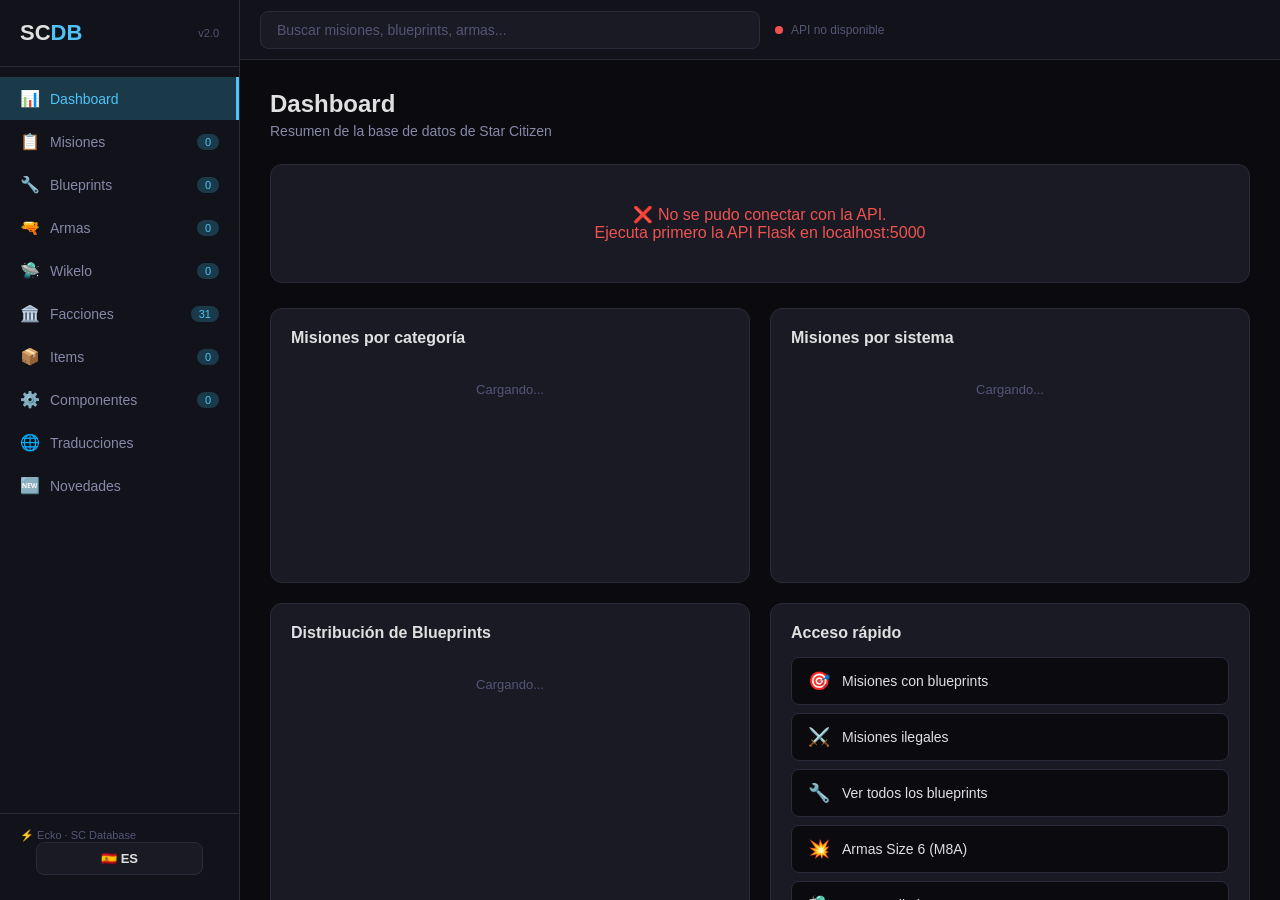
==== frontend/index.html @ 3fe0d9a1 "Fase E: Traducciones misiones por contractor, toggle ES/EN, changelog, componentes en acceso rápido" ====
<!DOCTYPE html>
<html lang="es" data-theme="dark">
<head>
    <meta charset="UTF-8">
    <meta name="viewport" content="width=device-width, initial-scale=1.0">
    <title>SC Database</title>
    <link rel="stylesheet" href="style.css">
</head>
<body>
    <div id="app">
        <!-- Sidebar -->
        <nav id="sidebar">
            <div class="sidebar-header">
                <h1>SC<span>DB</span></h1>
                <span class="version">v2.0</span>
            </div>
            <ul class="nav-list">
                <li class="nav-item active" data-page="dashboard">
                    <span class="nav-icon">📊</span>
                    <span>Dashboard</span>
                </li>
                <li class="nav-item" data-page="missions">
                    <span class="nav-icon">📋</span>
                    <span>Misiones</span>
                    <span class="badge" id="badge-missions">0</span>
                </li>
                <li class="nav-item" data-page="blueprints">
                    <span class="nav-icon">🔧</span>
                    <span>Blueprints</span>
                    <span class="badge" id="badge-blueprints">0</span>
                </li>
                <li class="nav-item" data-page="weapons">
                    <span class="nav-icon">🔫</span>
                    <span>Armas</span>
                    <span class="badge" id="badge-weapons">0</span>
                </li>
                <li class="nav-item" data-page="wikelo">
                    <span class="nav-icon">🛸</span>
                    <span>Wikelo</span>
                    <span class="badge" id="badge-wikelo">0</span>
                </li>
                <li class="nav-item" data-page="factions">
                    <span class="nav-icon">🏛️</span>
                    <span>Facciones</span>
                    <span class="badge" id="badge-factions">31</span>
                </li>
                <li class="nav-item" data-page="items">
                    <span class="nav-icon">📦</span>
                    <span>Items</span>
                    <span class="badge" id="badge-items">0</span>
                </li>
                <li class="nav-item" data-page="components">
                    <span class="nav-icon">⚙️</span>
                    <span>Componentes</span>
                    <span class="badge" id="badge-components">0</span>
                </li>
                <li class="nav-item" data-page="translations">
                    <span class="nav-icon">🌐</span>
                    <span>Traducciones</span>
                </li>
                <li class="nav-item" data-page="changelog">
                    <span class="nav-icon">🆕</span>
                    <span>Novedades</span>
                </li>
            </ul>
            <div class="sidebar-footer">
                <span>⚡ Ecko · SC Database</span>
                <div class="lang-toggle" onclick="toggleLang()" title="Cambiar idioma">
                    <span id="langBtn">🇪🇸 ES</span>
                </div>
            </div>
        </nav>

        <!-- Main Content -->
        <main id="main">
            <!-- Top Bar -->
            <header id="topbar">
                <button id="menu-toggle" class="menu-btn">☰</button>
                <div class="search-container">
                    <input type="text" id="search-input" placeholder="Buscar misiones, blueprints, armas..." autocomplete="off">
                    <div id="search-results" class="search-dropdown hidden"></div>
                </div>
                <div class="topbar-info">
                    <span id="status-indicator" class="status-dot"></span>
                    <span id="status-text">Conectando...</span>
                </div>
            </header>

            <!-- Page Content -->
            <div id="content">
                <div id="page-dashboard" class="page active">
                    <h2>Dashboard</h2>
                    <p class="subtitle">Resumen de la base de datos de Star Citizen</p>
                    
                    <div class="stats-grid" id="stats-grid">
                        <div class="stat-card loading">Cargando...</div>
                    </div>

                    <div class="dashboard-grid">
                        <div class="card">
                            <h3>Misiones por categoría</h3>
                            <div id="chart-categories" class="chart-container">
                                <div class="loading-sm">Cargando...</div>
                            </div>
                        </div>
                        <div class="card">
                            <h3>Misiones por sistema</h3>
                            <div id="chart-systems" class="chart-container">
                                <div class="loading-sm">Cargando...</div>
                            </div>
                        </div>
                    </div>

                    <div class="dashboard-grid">
                        <div class="card">
                            <h3>Distribución de Blueprints</h3>
                            <div id="chart-blueprints" class="chart-container">
                                <div class="loading-sm">Cargando...</div>
                            </div>
                        </div>
                        <div class="card">
                            <h3>Acceso rápido</h3>
                            <div class="quick-links">
                                <a href="#" class="quick-link" data-page="missions" data-filter="has_blueprints">
                                    <span class="ql-icon">🎯</span>
                                    <span>Misiones con blueprints</span>
                                </a>
                                <a href="#" class="quick-link" data-page="missions" data-filter="illegal">
                                    <span class="ql-icon">⚔️</span>
                                    <span>Misiones ilegales</span>
                                </a>
                                <a href="#" class="quick-link" data-page="blueprints">
                                    <span class="ql-icon">🔧</span>
                                    <span>Ver todos los blueprints</span>
                                </a>
                                <a href="#" class="quick-link" data-page="weapons" data-filter="size6">
                                    <span class="ql-icon">💥</span>
                                    <span>Armas Size 6 (M8A)</span>
                                </a>
                                <a href="#" class="quick-link" data-page="wikelo" data-filter="ships">
                                    <span class="ql-icon">🛸</span>
                                    <span>Naves Wikelo</span>
                                </a>
                                <a href="#" class="quick-link" data-page="components">
                                    <span class="ql-icon">⚙️</span>
                                    <span>Componentes de nave</span>
                                </a>
                                <a href="#" class="quick-link" data-page="changelog">
                                    <span class="ql-icon">🆕</span>
                                    <span>Novedades</span>
                                </a>
                            </div>
                        </div>
                    </div>

                    <div class="card" style="margin-top:20px">
                        <h3>Última actualización</h3>
                        <div id="last-update" class="update-info">Consultando...</div>
                    </div>
                </div>

                <!-- ═══ MISSIONS PAGE ═══ -->
                <div id="page-missions" class="page">
                    <div class="page-header">
                        <h2>Misiones</h2>
                        <span id="missions-count" class="page-count">0</span>
                    </div>
                    <p class="subtitle">Explora y filtra las 1,786 misiones disponibles</p>
                    <div class="filters-bar">
                        <div class="filter-group"><input type="text" id="missions-search" class="filter-input" placeholder="Buscar en misiones..."></div>
                        <div class="filter-group"><select id="filter-faction" class="filter-select"><option value="">Todas las facciones</option></select></div>
                        <div class="filter-group"><select id="filter-system" class="filter-select"><option value="">Todos los sistemas</option><option value="Stanton">Stanton</option><option value="Pyro">Pyro</option><option value="Nyx">Nyx</option></select></div>
                        <div class="filter-group"><select id="filter-scope" class="filter-select"><option value="">Todas las categorías</option></select></div>
                        <div class="filter-group filter-checks">
                            <label class="check-label"><input type="checkbox" id="filter-bp"><span>Con blueprints</span></label>
                            <label class="check-label"><input type="checkbox" id="filter-illegal"><span>Ilegales</span></label>
                        </div>
                        <button id="missions-reset" class="btn-reset">✕</button>
                    </div>
                    <div class="table-container"><table class="data-table" id="missions-table"><thead><tr><th data-sort="title" class="sortable">Título</th><th data-sort="faction" class="sortable">Facción</th><th data-sort="scope" class="sortable">Categoría</th><th data-sort="reward" class="sortable">Recompensa</th><th data-sort="system" class="sortable">Sistema</th><th data-sort="illegal" class="sortable">Tipo</th><th data-sort="bp" class="sortable">BP</th></tr></thead><tbody id="missions-tbody"><tr><td colspan="7" class="loading-row">Cargando...</td></tr></tbody></table></div>
                    <div class="pagination" id="missions-pagination"></div>
                    <div id="mission-modal" class="modal hidden"><div class="modal-backdrop" onclick="closeMissionModal()"></div><div class="modal-content" id="mission-modal-content"></div></div>
                </div>

                <!-- ═══ WEAPONS PAGE ═══ -->
                <div id="page-weapons" class="page">
                    <div class="page-header"><h2>Armas de nave</h2><span id="weapons-count" class="page-count">0</span></div>
                    <p class="subtitle">Catálogo de armas con stats, precios y ubicaciones de compra</p>
                    <div class="filters-bar">
                        <div class="filter-group"><input type="text" id="wp-search" class="filter-input" placeholder="Buscar arma..."></div>
                        <div class="filter-group"><select id="filter-size" class="filter-select"><option value="">Cualquier size</option><option value="1">S1</option><option value="2">S2</option><option value="3">S3</option><option value="4">S4</option><option value="5">S5</option><option value="6">S6</option><option value="7">S7</option></select></div>
                        <div class="filter-group"><select id="filter-wp-type" class="filter-select"><option value="">Cualquier tipo</option></select></div>
                        <button id="wp-reset" class="btn-reset">✕</button>
                    </div>
                    <div class="table-container"><table class="data-table" id="weapons-table"><thead><tr><th data-sort="name" class="sortable">Nombre</th><th data-sort="size" class="sortable">Size</th><th data-sort="type" class="sortable">Tipo</th><th data-sort="dps" class="sortable">DPS</th><th data-sort="alpha" class="sortable">Alpha</th><th data-sort="range" class="sortable">Range</th><th data-sort="price" class="sortable">Precio</th></tr></thead><tbody id="weapons-tbody"><tr><td colspan="7" class="loading-row">Cargando...</td></tr></tbody></table></div>
                    <div class="pagination" id="weapons-pagination"></div>
                    <div id="wp-modal" class="modal hidden"><div class="modal-backdrop" onclick="closeWpModal()"></div><div class="modal-content" id="wp-modal-content"></div></div>
                </div>

                <!-- ═══ WIKELO PAGE ═══ -->
                <div id="page-wikelo" class="page">
                    <div class="page-header"><h2>Wikelo Emporium</h2><span id="wikelo-count" class="page-count">0</span></div>
                    <p class="subtitle">Contratos de trueque — naves, armas, armaduras y vehículos</p>
                    <div class="filters-bar">
                        <div class="filter-group"><input type="text" id="wikelo-search" class="filter-input" placeholder="Buscar contrato..."></div>
                        <div class="filter-group"><select id="filter-wk-cat" class="filter-select"><option value="">Todas las categorías</option><option value="favor_trades">Favors</option><option value="weapon_contracts">Armas</option><option value="armor_contracts">Armaduras</option><option value="vehicle_contracts">Vehículos</option><option value="ship_contracts">Naves</option></select></div>
                        <button id="wikelo-reset" class="btn-reset">✕</button>
                    </div>
                    <div id="wikelo-contracts"><div class="loading-sm">Cargando...</div></div>
                </div>

                <!-- ═══ FACTIONS PAGE ═══ -->
                <div id="page-factions" class="page">
                    <div class="page-header"><h2>Facciones</h2><span class="page-count">31</span></div>
                    <p class="subtitle">Organizaciones y misioneros de Stanton y Pyro</p>
                    <div id="factions-content"><div class="loading-sm">Cargando...</div></div>
                </div>

                <!-- ═══ ITEMS PAGE ═══ -->
                <div id="page-items" class="page">
                    <div class="page-header"><h2>Items</h2><span id="items-count" class="page-count">0</span></div>
                    <p class="subtitle">Catálogo completo de todos los items del juego</p>
                    <div class="filters-bar">
                        <div class="filter-group"><input type="text" id="items-search" class="filter-input" placeholder="Buscar item..."></div>
                        <button id="items-reset" class="btn-reset">✕</button>
                    </div>
                    <div class="table-container" style="max-height:600px;overflow-y:auto">
                        <table class="data-table" id="items-table"><thead><tr><th>Nombre</th><th>Disponible</th></tr></thead><tbody id="items-tbody"><tr><td colspan="2" class="loading-row">Cargando...</td></tr></tbody></table>
                    </div>
                </div>

                <!-- ═══ BLUEPRINTS PAGE ═══ -->
                <div id="page-blueprints" class="page">
                    <div class="page-header">
                        <h2>Blueprints</h2>
                        <span id="blueprints-count" class="page-count">0</span>
                    </div>
                    <p class="subtitle">Catálogo de planos de fabricación — componentes, armas, armaduras y más</p>

                    <div class="filters-bar">
                        <div class="filter-group">
                            <input type="text" id="bp-search" class="filter-input" placeholder="Buscar blueprint...">
                        </div>
                        <div class="filter-group">
                            <select id="filter-ingredients" class="filter-select">
                                <option value="0">Cualquier # ingredientes</option>
                                <option value="1">1 ingrediente</option>
                                <option value="2">2 ingredientes</option>
                                <option value="3">3 ingredientes</option>
                                <option value="4">4 ingredientes</option>
                            </select>
                        </div>
                        <div class="filter-group filter-checks">
                            <label class="check-label">
                                <input type="checkbox" id="filter-default">
                                <span>Solo desbloqueables</span>
                            </label>
                        </div>
                        <button id="bp-reset" class="btn-reset" title="Limpiar filtros">✕</button>
                    </div>

                    <div class="table-container">
                        <table class="data-table" id="blueprints-table">
                            <thead>
                                <tr>
                                    <th data-sort="output" class="sortable">Output</th>
                                    <th data-sort="ingredients" class="sortable">Ingredientes</th>
                                    <th data-sort="time" class="sortable">Tiempo</th>
                                    <th data-sort="missions" class="sortable">Misiones que lo dan</th>
                                </tr>
                            </thead>
                            <tbody id="blueprints-tbody">
                                <tr><td colspan="4" class="loading-row">Cargando...</td></tr>
                            </tbody>
                        </table>
                    </div>

                    <div class="pagination" id="blueprints-pagination"></div>

                    <div id="bp-modal" class="modal hidden">
                        <div class="modal-backdrop" onclick="closeBpModal()"></div>
                        <div class="modal-content" id="bp-modal-content"></div>
                    </div>
                </div>
            </div>
        </main>
    </div>

    <script src="app.js"></script>
</body>
</html>
---- frontend/style.css ----
/* ═══════════════════════════════════════════
   Star Citizen Database — Styles
   ═══════════════════════════════════════════ */

:root {
    --bg-primary: #0a0a0f;
    --bg-secondary: #12121a;
    --bg-card: #1a1a25;
    --bg-hover: #22223a;
    --border: #2a2a3a;
    --text-primary: #e0e0e0;
    --text-secondary: #8888aa;
    --text-muted: #555577;
    --accent: #4fc3f7;
    --accent-dim: #1a3a4a;
    --success: #66bb6a;
    --warning: #ffa726;
    --danger: #ef5350;
    --sidebar-width: 240px;
    --topbar-height: 60px;
}

* { margin: 0; padding: 0; box-sizing: border-box; }

body {
    font-family: -apple-system, BlinkMacSystemFont, 'Segoe UI', Roboto, sans-serif;
    background: var(--bg-primary);
    color: var(--text-primary);
    overflow: hidden;
    height: 100vh;
}

#app { display: flex; height: 100vh; }

/* ═══ Sidebar ═══ */

#sidebar {
    width: var(--sidebar-width);
    background: var(--bg-secondary);
    border-right: 1px solid var(--border);
    display: flex;
    flex-direction: column;
    flex-shrink: 0;
    transition: transform 0.3s;
}

.sidebar-header {
    padding: 20px;
    border-bottom: 1px solid var(--border);
    display: flex;
    align-items: center;
    gap: 10px;
}

.sidebar-header h1 { font-size: 22px; color: var(--text-primary); }
.sidebar-header h1 span { color: var(--accent); }
.version { font-size: 11px; color: var(--text-muted); margin-left: auto; }

.nav-list { list-style: none; padding: 10px 0; flex: 1; overflow-y: auto; }

.nav-item {
    padding: 12px 20px;
    display: flex;
    align-items: center;
    gap: 10px;
    cursor: pointer;
    color: var(--text-secondary);
    transition: all 0.2s;
    font-size: 14px;
    position: relative;
}

.nav-item:hover { background: var(--bg-hover); color: var(--text-primary); }
.nav-item.active { background: var(--accent-dim); color: var(--accent); border-right: 3px solid var(--accent); }
.nav-icon { font-size: 16px; width: 20px; text-align: center; }

.badge {
    margin-left: auto;
    background: var(--accent-dim);
    color: var(--accent);
    font-size: 11px;
    padding: 2px 8px;
    border-radius: 10px;
    min-width: 20px;
    text-align: center;
}

.sidebar-footer {
    padding: 15px 20px;
    border-top: 1px solid var(--border);
    font-size: 11px;
    color: var(--text-muted);
}

/* ═══ Top Bar ═══ */

#main { flex: 1; display: flex; flex-direction: column; overflow: hidden; }

#topbar {
    height: var(--topbar-height);
    background: var(--bg-secondary);
    border-bottom: 1px solid var(--border);
    display: flex;
    align-items: center;
    padding: 0 20px;
    gap: 15px;
    flex-shrink: 0;
}

.menu-btn { display: none; background: none; border: none; color: var(--text-primary); font-size: 22px; cursor: pointer; }

.search-container { flex: 1; max-width: 500px; position: relative; }

#search-input {
    width: 100%;
    padding: 10px 16px;
    background: var(--bg-card);
    border: 1px solid var(--border);
    border-radius: 8px;
    color: var(--text-primary);
    font-size: 14px;
    outline: none;
    transition: border-color 0.2s;
}

#search-input:focus { border-color: var(--accent); }
#search-input::placeholder { color: var(--text-muted); }

.search-dropdown {
    position: absolute;
    top: 100%;
    left: 0;
    right: 0;
    background: var(--bg-card);
    border: 1px solid var(--border);
    border-radius: 8px;
    margin-top: 4px;
    max-height: 400px;
    overflow-y: auto;
    z-index: 100;
    display: none;
}

.search-dropdown.visible { display: block; }

.search-result-item {
    padding: 10px 14px;
    cursor: pointer;
    border-bottom: 1px solid var(--border);
    transition: background 0.15s;
}

.search-result-item:hover { background: var(--bg-hover); }
.search-result-item:last-child { border-bottom: none; }

.sr-title { font-size: 13px; color: var(--text-primary); }
.sr-meta { font-size: 11px; color: var(--text-muted); margin-top: 2px; }

.topbar-info { display: flex; align-items: center; gap: 8px; font-size: 12px; color: var(--text-muted); }
.status-dot { width: 8px; height: 8px; border-radius: 50%; background: var(--warning); }
.status-dot.online { background: var(--success); }

/* ═══ Content Area ═══ */

#content {
    flex: 1;
    overflow-y: auto;
    padding: 30px;
}

.page { display: none; }
.page.active { display: block; }

h2 { font-size: 24px; margin-bottom: 5px; }
.subtitle { color: var(--text-secondary); margin-bottom: 25px; font-size: 14px; }

/* ═══ Stats Grid ═══ */

.stats-grid {
    display: grid;
    grid-template-columns: repeat(auto-fill, minmax(180px, 1fr));
    gap: 15px;
    margin-bottom: 25px;
}

.stat-card {
    background: var(--bg-card);
    border: 1px solid var(--border);
    border-radius: 12px;
    padding: 20px;
    text-align: center;
    transition: transform 0.2s, border-color 0.2s;
}

.stat-card:hover { transform: translateY(-2px); border-color: var(--accent); }
.stat-card .stat-value { font-size: 28px; font-weight: bold; color: var(--accent); }
.stat-card .stat-label { font-size: 12px; color: var(--text-secondary); margin-top: 5px; text-transform: uppercase; letter-spacing: 1px; }
.stat-card.loading { color: var(--text-muted); font-size: 14px; padding: 30px; }

/* ═══ Cards ═══ */

.card {
    background: var(--bg-card);
    border: 1px solid var(--border);
    border-radius: 12px;
    padding: 20px;
    margin-bottom: 20px;
}

.card h3 { font-size: 16px; color: var(--text-primary); margin-bottom: 15px; }

.dashboard-grid {
    display: grid;
    grid-template-columns: 1fr 1fr;
    gap: 20px;
}

/* ═══ Charts ═══ */

.chart-container { min-height: 200px; }

.chart-bar-group { margin-bottom: 8px; }
.chart-bar-label { display: flex; justify-content: space-between; font-size: 12px; margin-bottom: 3px; }
.chart-bar-label .cbl-name { color: var(--text-secondary); }
.chart-bar-label .cbl-val { color: var(--accent); }
.chart-bar-track { height: 16px; background: var(--bg-primary); border-radius: 8px; overflow: hidden; }
.chart-bar-fill { height: 100%; background: var(--accent); border-radius: 8px; transition: width 1s ease; min-width: 2%; }

/* ═══ Quick Links ═══ */

.quick-links { display: flex; flex-direction: column; gap: 8px; }
.quick-link {
    display: flex;
    align-items: center;
    gap: 12px;
    padding: 12px 16px;
    background: var(--bg-primary);
    border: 1px solid var(--border);
    border-radius: 8px;
    color: var(--text-primary);
    text-decoration: none;
    transition: all 0.2s;
    font-size: 14px;
}

.quick-link:hover { border-color: var(--accent); background: var(--bg-hover); }
.ql-icon { font-size: 18px; }

/* ═══ Loading ═══ */

.loading-sm { color: var(--text-muted); font-size: 13px; padding: 20px; text-align: center; }

.update-info { color: var(--text-secondary); font-size: 13px; }

/* ═══ Colors by category ═══ */

.cat-Bounty_Hunter .chart-bar-fill { background: #4fc3f7; }
.cat-Assassination .chart-bar-fill { background: #ef5350; }
.cat-Hauling .chart-bar-fill { background: #66bb6a; }
.cat-Security .chart-bar-fill { background: #ffa726; }
.cat-Investigation .chart-bar-fill { background: #ab47bc; }
.cat-Mining .chart-bar-fill { background: #8d6e63; }
.cat-Salvage .chart-bar-fill { background: #78909c; }
.cat-Other .chart-bar-fill { background: #5c6bc0; }
.cat-Recovery .chart-bar-fill { background: #26c6da; }

.system-Stanton .chart-bar-fill { background: #4fc3f7; }
.system-Pyro .chart-bar-fill { background: #ef5350; }
.system-Nyx .chart-bar-fill { background: #ab47bc; }

/* ═══ Page Header ═══ */

.page-header { display: flex; align-items: center; gap: 12px; }
.page-count {
    background: var(--accent-dim);
    color: var(--accent);
    font-size: 13px;
    padding: 3px 12px;
    border-radius: 12px;
}

/* ═══ Filters Bar ═══ */

.filters-bar {
    display: flex;
    gap: 10px;
    flex-wrap: wrap;
    margin-bottom: 20px;
    padding: 15px;
    background: var(--bg-card);
    border: 1px solid var(--border);
    border-radius: 12px;
    align-items: center;
}

.filter-group { display: flex; align-items: center; gap: 5px; }
.filter-input {
    padding: 8px 12px;
    background: var(--bg-primary);
    border: 1px solid var(--border);
    border-radius: 6px;
    color: var(--text-primary);
    font-size: 13px;
    outline: none;
    min-width: 180px;
}
.filter-input:focus { border-color: var(--accent); }

.filter-select {
    padding: 8px 12px;
    background: var(--bg-primary);
    border: 1px solid var(--border);
    border-radius: 6px;
    color: var(--text-primary);
    font-size: 13px;
    outline: none;
    cursor: pointer;
    min-width: 140px;
}
.filter-select:focus { border-color: var(--accent); }
.filter-select option { background: var(--bg-card); color: var(--text-primary); }

.filter-checks { display: flex; gap: 12px; margin-left: 5px; }
.check-label { display: flex; align-items: center; gap: 5px; font-size: 13px; color: var(--text-secondary); cursor: pointer; }
.check-label input[type="checkbox"] { accent-color: var(--accent); }

.btn-reset {
    background: none;
    border: 1px solid var(--border);
    color: var(--text-muted);
    padding: 6px 12px;
    border-radius: 6px;
    cursor: pointer;
    font-size: 14px;
    margin-left: auto;
    transition: 0.2s;
}
.btn-reset:hover { border-color: var(--danger); color: var(--danger); }

/* ═══ Data Table ═══ */

.table-container {
    background: var(--bg-card);
    border: 1px solid var(--border);
    border-radius: 12px;
    overflow: hidden;
    overflow-x: auto;
}

.data-table {
    width: 100%;
    border-collapse: collapse;
    font-size: 13px;
}

.data-table th {
    padding: 12px 14px;
    text-align: left;
    font-weight: 600;
    color: var(--text-secondary);
    text-transform: uppercase;
    font-size: 11px;
    letter-spacing: 0.5px;
    border-bottom: 1px solid var(--border);
    background: var(--bg-secondary);
    white-space: nowrap;
    cursor: pointer;
    user-select: none;
}

.data-table th:hover { color: var(--accent); }
.data-table th.sorted { color: var(--accent); }
.data-table th.sorted::after { margin-left: 4px; font-size: 10px; }
.data-table th.sorted.asc::after { content: ' ▲'; }
.data-table th.sorted.desc::after { content: ' ▼'; }

.data-table td {
    padding: 10px 14px;
    border-bottom: 1px solid var(--border);
    color: var(--text-primary);
}

.data-table tr { transition: background 0.15s; cursor: pointer; }
.data-table tbody tr:hover { background: var(--bg-hover); }
.data-table tbody tr:last-child td { border-bottom: none; }

.loading-row { text-align: center; padding: 40px !important; color: var(--text-muted); }

/* Column badges */
.badge-bp { background: var(--accent-dim); color: var(--accent); font-size: 10px; padding: 2px 6px; border-radius: 4px; }
.badge-illegal { background: rgba(239,83,80,0.15); color: var(--danger); font-size: 10px; padding: 2px 6px; border-radius: 4px; }
.badge-legal { background: rgba(102,187,106,0.15); color: var(--success); font-size: 10px; padding: 2px 6px; border-radius: 4px; }

/* ═══ Pagination ═══ */

.pagination {
    display: flex;
    justify-content: center;
    gap: 4px;
    margin-top: 15px;
    flex-wrap: wrap;
}

.page-btn {
    padding: 6px 12px;
    background: var(--bg-card);
    border: 1px solid var(--border);
    color: var(--text-secondary);
    border-radius: 6px;
    cursor: pointer;
    font-size: 13px;
    transition: 0.2s;
}

.page-btn:hover { border-color: var(--accent); color: var(--accent); }
.page-btn.active { background: var(--accent-dim); border-color: var(--accent); color: var(--accent); }
.page-btn:disabled { opacity: 0.4; cursor: default; }

/* ═══ Modal ═══ */

.modal { position: fixed; inset: 0; z-index: 300; display: flex; align-items: center; justify-content: center; }
.modal.hidden { display: none; }
.modal-backdrop { position: absolute; inset: 0; background: rgba(0,0,0,0.7); }
.modal-content {
    position: relative;
    background: var(--bg-card);
    border: 1px solid var(--border);
    border-radius: 16px;
    padding: 30px;
    max-width: 700px;
    width: 90%;
    max-height: 80vh;
    overflow-y: auto;
}
.modal-close {
    position: absolute;
    top: 15px;
    right: 20px;
    background: none;
    border: none;
    color: var(--text-muted);
    font-size: 22px;
    cursor: pointer;
}
.modal-close:hover { color: var(--text-primary); }

.detail-grid { display: grid; grid-template-columns: 1fr 1fr; gap: 10px; margin: 15px 0; }
.detail-item { padding: 8px 12px; background: var(--bg-primary); border-radius: 8px; }
.detail-item .di-label { font-size: 10px; color: var(--text-muted); text-transform: uppercase; letter-spacing: 0.5px; }
.detail-item .di-value { font-size: 13px; color: var(--text-primary); margin-top: 2px; }

/* ═══ Responsive ═══ */

@media (max-width: 768px) {
    #sidebar { position: fixed; z-index: 200; height: 100vh; transform: translateX(-100%); }
    #sidebar.open { transform: translateX(0); }
    .menu-btn { display: block; }
    .dashboard-grid { grid-template-columns: 1fr; }
    .stats-grid { grid-template-columns: repeat(2, 1fr); }
    .filters-bar { flex-direction: column; }
    .filter-input, .filter-select { min-width: 100%; width: 100%; }
    .filter-checks { margin-left: 0; }
    .btn-reset { margin-left: 0; }
    .data-table { font-size: 12px; }
    .data-table th, .data-table td { padding: 8px 10px; }
}

@media (max-width: 768px) {
    #sidebar { position: fixed; z-index: 200; height: 100vh; transform: translateX(-100%); }
    #sidebar.open { transform: translateX(0); }
    .menu-btn { display: block; }
    .dashboard-grid { grid-template-columns: 1fr; }
    .stats-grid { grid-template-columns: repeat(2, 1fr); }
}

/* ─── Language Toggle ─── */
.lang-toggle {
    cursor: pointer;
    padding: 8px 16px;
    margin: 0 auto 10px;
    background: var(--bg-card);
    border-radius: 8px;
    text-align: center;
    font-size: 13px;
    font-weight: 600;
    transition: .2s;
    border: 1px solid var(--border);
    display: block;
    width: calc(100% - 32px);
}
.lang-toggle:hover {
    background: var(--bg-hover);
    border-color: var(--accent);
}
.lang-toggle span {
    color: var(--text-primary);
}
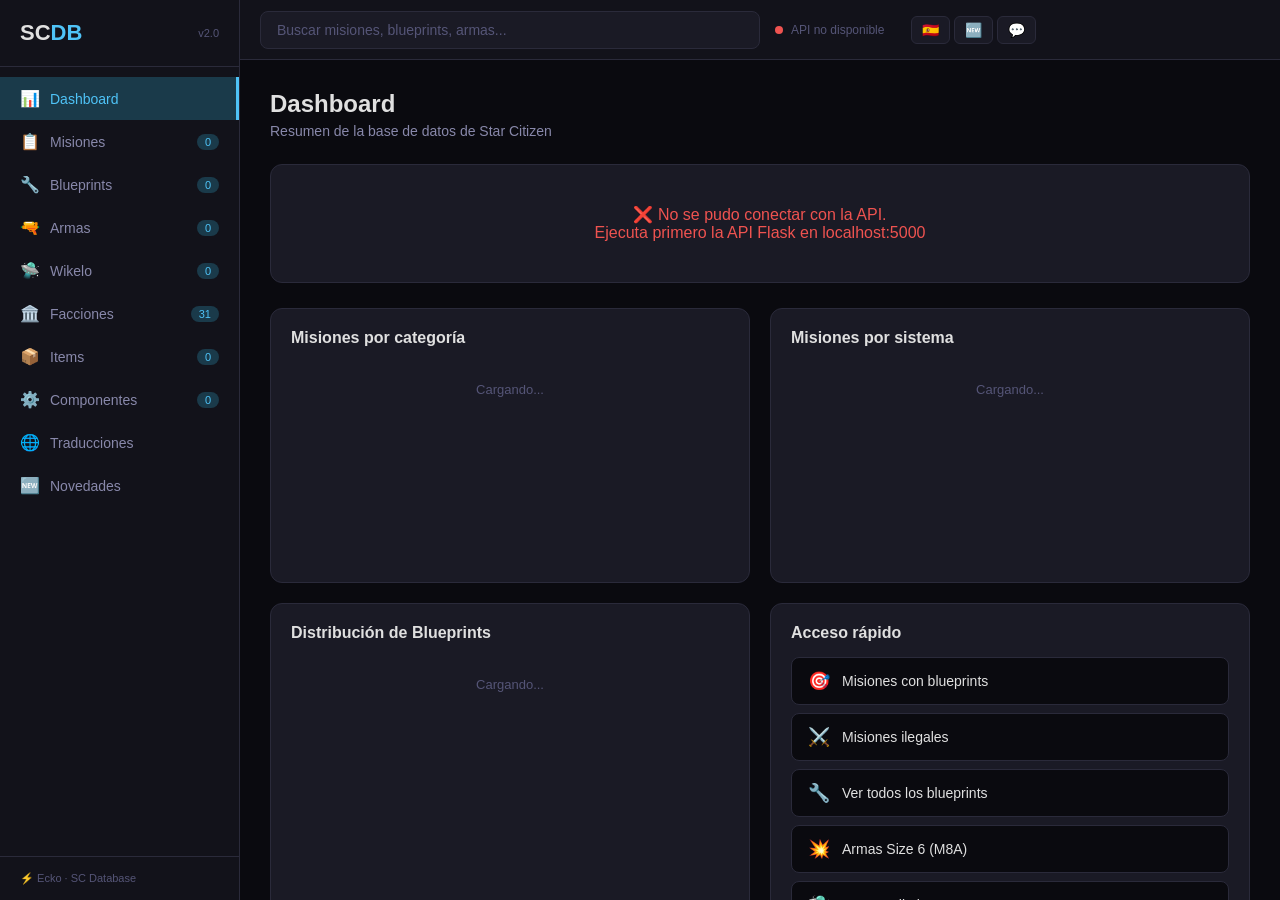
==== commit 8a54292d: "Fix: getMissionTranslation, container wikelo, topbar con ES/EN, releases, feedback" ====
--- a/frontend/index.html
+++ b/frontend/index.html
@@ -65,9 +65,6 @@
             </ul>
             <div class="sidebar-footer">
                 <span>⚡ Ecko · SC Database</span>
-                <div class="lang-toggle" onclick="toggleLang()" title="Cambiar idioma">
-                    <span id="langBtn">🇪🇸 ES</span>
-                </div>
             </div>
         </nav>
 
@@ -83,6 +80,13 @@
                 <div class="topbar-info">
                     <span id="status-indicator" class="status-dot"></span>
                     <span id="status-text">Conectando...</span>
+                </div>
+                <div class="topbar-actions">
+                    <button class="tb-btn" onclick="toggleLang()" title="Cambiar idioma">
+                        <span id="langBtn">🇪🇸</span>
+                    </button>
+                    <button class="tb-btn" onclick="navigateTo('changelog')" title="Novedades">🆕</button>
+                    <button class="tb-btn" onclick="openFeedback()" title="Feedback">💬</button>
                 </div>
             </header>
 
--- a/frontend/style.css
+++ b/frontend/style.css
@@ -473,25 +473,25 @@
     .stats-grid { grid-template-columns: repeat(2, 1fr); }
 }
 
-/* ─── Language Toggle ─── */
-.lang-toggle {
-    cursor: pointer;
-    padding: 8px 16px;
-    margin: 0 auto 10px;
-    background: var(--bg-card);
-    border-radius: 8px;
-    text-align: center;
-    font-size: 13px;
-    font-weight: 600;
+/* ─── Top Bar Actions ─── */
+.topbar-actions {
+    display: flex;
+    align-items: center;
+    gap: 4px;
+    margin-left: 12px;
+}
+.tb-btn {
+    background: var(--bg-card);
+    border: 1px solid var(--border);
+    color: var(--text-primary);
+    padding: 6px 10px;
+    border-radius: 6px;
+    cursor: pointer;
+    font-size: 14px;
     transition: .2s;
-    border: 1px solid var(--border);
-    display: block;
-    width: calc(100% - 32px);
-}
-.lang-toggle:hover {
+    line-height: 1;
+}
+.tb-btn:hover {
     background: var(--bg-hover);
     border-color: var(--accent);
 }
-.lang-toggle span {
-    color: var(--text-primary);
-}
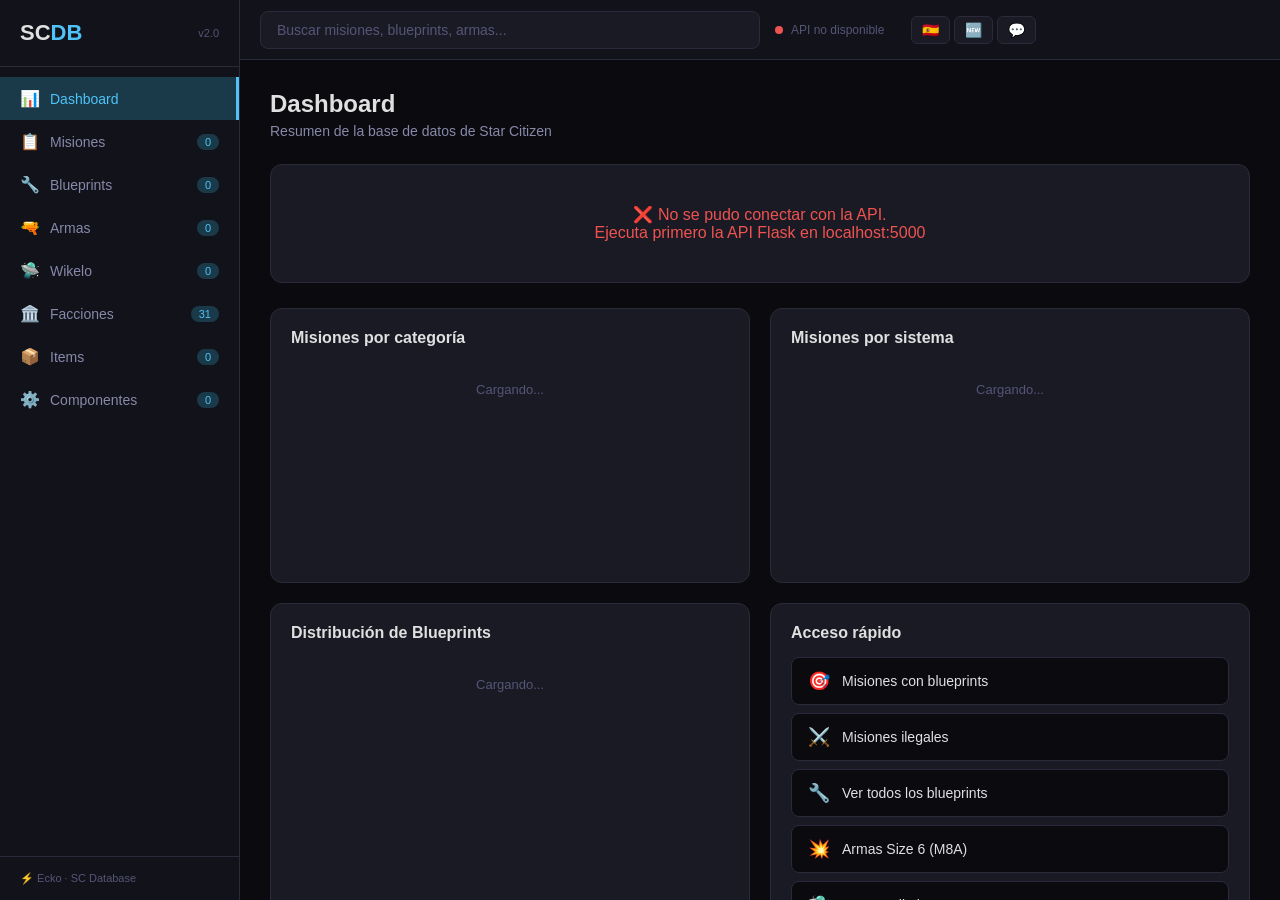
==== commit 748cf758: "Paso 2: Quitar Traducciones y Novedades del sidebar (solo top bar)" ====
--- a/frontend/index.html
+++ b/frontend/index.html
@@ -54,14 +54,7 @@
                     <span>Componentes</span>
                     <span class="badge" id="badge-components">0</span>
                 </li>
-                <li class="nav-item" data-page="translations">
-                    <span class="nav-icon">🌐</span>
-                    <span>Traducciones</span>
-                </li>
-                <li class="nav-item" data-page="changelog">
-                    <span class="nav-icon">🆕</span>
-                    <span>Novedades</span>
-                </li>
+
             </ul>
             <div class="sidebar-footer">
                 <span>⚡ Ecko · SC Database</span>
@@ -149,10 +142,7 @@
                                     <span class="ql-icon">⚙️</span>
                                     <span>Componentes de nave</span>
                                 </a>
-                                <a href="#" class="quick-link" data-page="changelog">
-                                    <span class="ql-icon">🆕</span>
-                                    <span>Novedades</span>
-                                </a>
+
                             </div>
                         </div>
                     </div>
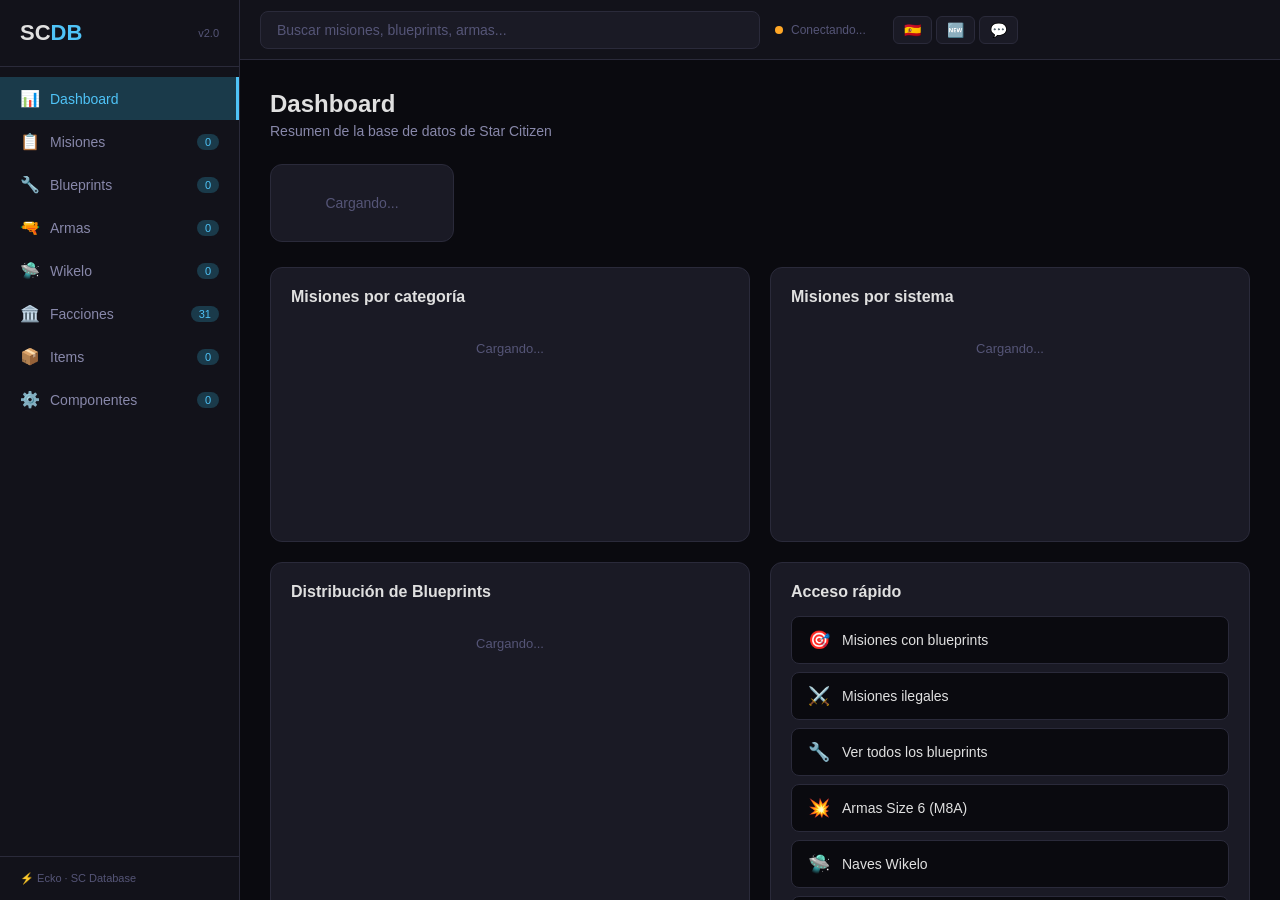
==== commit 4dd4d5ca: "Pasos A-E: toggle reload, feedback card, changelog popup, bilingual, /database endpoint" ====
--- a/frontend/index.html
+++ b/frontend/index.html
@@ -78,7 +78,7 @@
                     <button class="tb-btn" onclick="toggleLang()" title="Cambiar idioma">
                         <span id="langBtn">🇪🇸</span>
                     </button>
-                    <button class="tb-btn" onclick="navigateTo('changelog')" title="Novedades">🆕</button>
+                    <button class="tb-btn" onclick="openChangelog()" title="Novedades">🆕</button>
                     <button class="tb-btn" onclick="openFeedback()" title="Feedback">💬</button>
                 </div>
             </header>
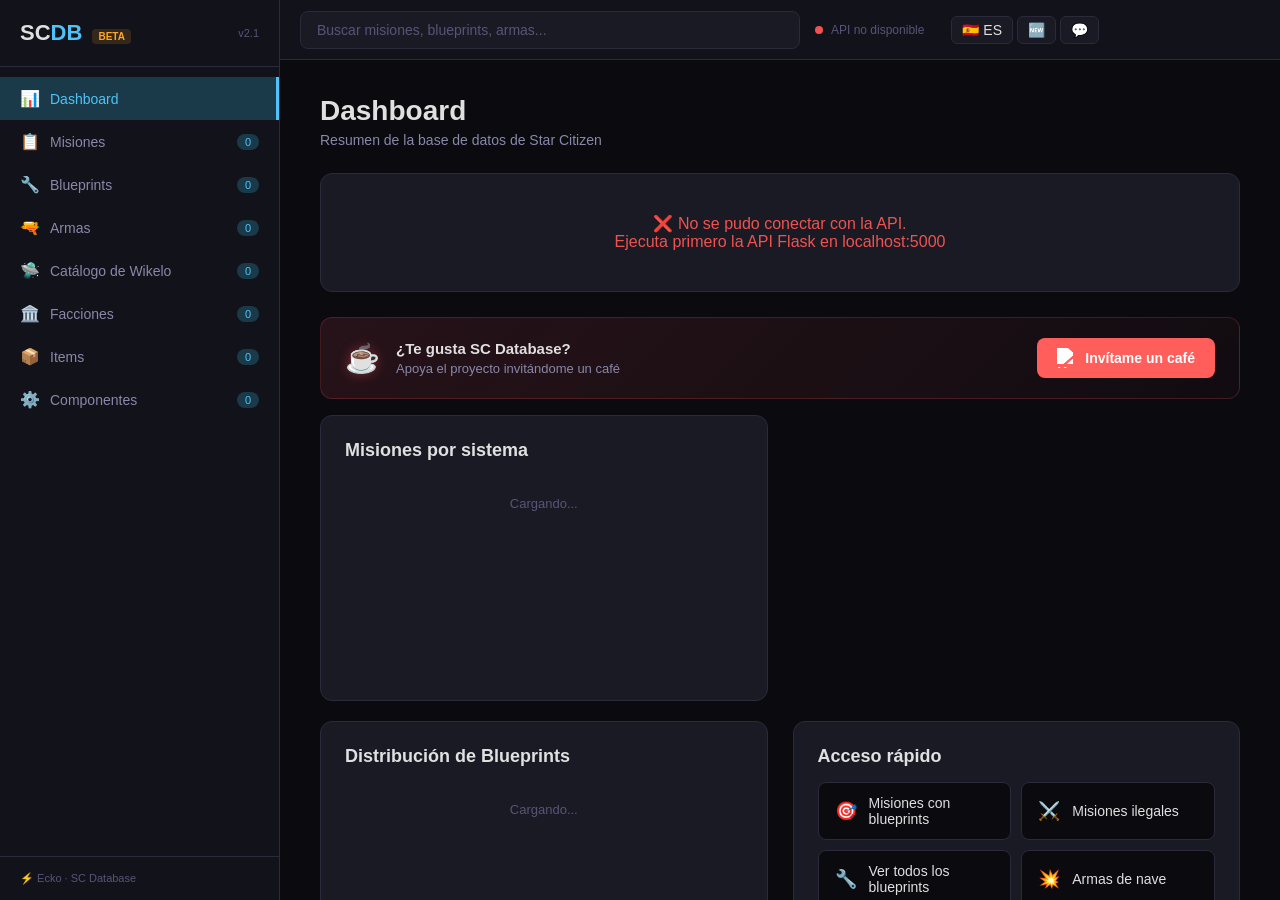
==== commit ffd064c9: "Fase 2 completa + mejoras: componentes, blueprints, items clasificados, Ko-fi, deploy" ====
--- a/frontend/index.html
+++ b/frontend/index.html
@@ -11,8 +11,8 @@
         <!-- Sidebar -->
         <nav id="sidebar">
             <div class="sidebar-header">
-                <h1>SC<span>DB</span></h1>
-                <span class="version">v2.0</span>
+                <h1>SC<span>DB</span> <span style="font-size:10px;color:var(--warning);background:rgba(255,167,38,0.15);padding:2px 6px;border-radius:4px;margin-left:4px">BETA</span></h1>
+                <span class="version">v2.1</span>
             </div>
             <ul class="nav-list">
                 <li class="nav-item active" data-page="dashboard">
@@ -36,13 +36,13 @@
                 </li>
                 <li class="nav-item" data-page="wikelo">
                     <span class="nav-icon">🛸</span>
-                    <span>Wikelo</span>
+                    <span>Catálogo de Wikelo</span>
                     <span class="badge" id="badge-wikelo">0</span>
                 </li>
                 <li class="nav-item" data-page="factions">
                     <span class="nav-icon">🏛️</span>
                     <span>Facciones</span>
-                    <span class="badge" id="badge-factions">31</span>
+                    <span class="badge" id="badge-factions">0</span>
                 </li>
                 <li class="nav-item" data-page="items">
                     <span class="nav-icon">📦</span>
@@ -54,7 +54,6 @@
                     <span>Componentes</span>
                     <span class="badge" id="badge-components">0</span>
                 </li>
-
             </ul>
             <div class="sidebar-footer">
                 <span>⚡ Ecko · SC Database</span>
@@ -88,18 +87,26 @@
                 <div id="page-dashboard" class="page active">
                     <h2>Dashboard</h2>
                     <p class="subtitle">Resumen de la base de datos de Star Citizen</p>
-                    
+
                     <div class="stats-grid" id="stats-grid">
                         <div class="stat-card loading">Cargando...</div>
                     </div>
 
+                    <div class="kofi-banner">
+                        <div class="kofi-banner-content">
+                            <span class="kofi-icon">☕</span>
+                            <div class="kofi-text">
+                                <strong>¿Te gusta SC Database?</strong>
+                                <span>Apoya el proyecto invitándome un café</span>
+                            </div>
+                            <a href="https://ko-fi.com/tubsdep" target="_blank" rel="noopener noreferrer" class="kofi-btn">
+                                <img src="https://storage.ko-fi.com/cdn/kofi_stroke_cup.svg" alt="Ko-fi" class="kofi-btn-icon">
+                                Invítame un café
+                            </a>
+                        </div>
+                    </div>
+
                     <div class="dashboard-grid">
-                        <div class="card">
-                            <h3>Misiones por categoría</h3>
-                            <div id="chart-categories" class="chart-container">
-                                <div class="loading-sm">Cargando...</div>
-                            </div>
-                        </div>
                         <div class="card">
                             <h3>Misiones por sistema</h3>
                             <div id="chart-systems" class="chart-container">
@@ -130,19 +137,18 @@
                                     <span class="ql-icon">🔧</span>
                                     <span>Ver todos los blueprints</span>
                                 </a>
-                                <a href="#" class="quick-link" data-page="weapons" data-filter="size6">
+                                <a href="#" class="quick-link" data-page="weapons" data-filter="">
                                     <span class="ql-icon">💥</span>
-                                    <span>Armas Size 6 (M8A)</span>
+                                    <span>Armas de nave</span>
                                 </a>
                                 <a href="#" class="quick-link" data-page="wikelo" data-filter="ships">
                                     <span class="ql-icon">🛸</span>
-                                    <span>Naves Wikelo</span>
+                                    <span>Catálogo de Wikelo</span>
                                 </a>
                                 <a href="#" class="quick-link" data-page="components">
                                     <span class="ql-icon">⚙️</span>
                                     <span>Componentes de nave</span>
                                 </a>
-
                             </div>
                         </div>
                     </div>
@@ -159,7 +165,7 @@
                         <h2>Misiones</h2>
                         <span id="missions-count" class="page-count">0</span>
                     </div>
-                    <p class="subtitle">Explora y filtra las 1,786 misiones disponibles</p>
+                    <p class="subtitle">Explora y filtra las <span id="missions-subtitle-count">0</span> misiones disponibles</p>
                     <div class="filters-bar">
                         <div class="filter-group"><input type="text" id="missions-search" class="filter-input" placeholder="Buscar en misiones..."></div>
                         <div class="filter-group"><select id="filter-faction" class="filter-select"><option value="">Todas las facciones</option></select></div>
@@ -171,9 +177,8 @@
                         </div>
                         <button id="missions-reset" class="btn-reset">✕</button>
                     </div>
-                    <div class="table-container"><table class="data-table" id="missions-table"><thead><tr><th data-sort="title" class="sortable">Título</th><th data-sort="faction" class="sortable">Facción</th><th data-sort="scope" class="sortable">Categoría</th><th data-sort="reward" class="sortable">Recompensa</th><th data-sort="system" class="sortable">Sistema</th><th data-sort="illegal" class="sortable">Tipo</th><th data-sort="bp" class="sortable">BP</th></tr></thead><tbody id="missions-tbody"><tr><td colspan="7" class="loading-row">Cargando...</td></tr></tbody></table></div>
+                    <div class="table-container"><table class="data-table" id="missions-table"><thead><tr><th data-sort="title" class="sortable">Título</th><th data-sort="faction" class="sortable">Facción</th><th data-sort="scope" class="sortable">Categoría</th><th data-sort="reward" class="sortable">Recompensa</th><th data-sort="system" class="sortable">Sistema</th><th data-sort="illegal" class="sortable">Tipo</th><th data-sort="bp" class="sortable">BP</th><th data-sort="reputation" class="sortable">Reputación</th></tr></thead><tbody id="missions-tbody"><tr><td colspan="8" class="loading-row">Cargando...</td></tr></tbody></table></div>
                     <div class="pagination" id="missions-pagination"></div>
-                    <div id="mission-modal" class="modal hidden"><div class="modal-backdrop" onclick="closeMissionModal()"></div><div class="modal-content" id="mission-modal-content"></div></div>
                 </div>
 
                 <!-- ═══ WEAPONS PAGE ═══ -->
@@ -188,39 +193,39 @@
                     </div>
                     <div class="table-container"><table class="data-table" id="weapons-table"><thead><tr><th data-sort="name" class="sortable">Nombre</th><th data-sort="size" class="sortable">Size</th><th data-sort="type" class="sortable">Tipo</th><th data-sort="dps" class="sortable">DPS</th><th data-sort="alpha" class="sortable">Alpha</th><th data-sort="range" class="sortable">Range</th><th data-sort="price" class="sortable">Precio</th></tr></thead><tbody id="weapons-tbody"><tr><td colspan="7" class="loading-row">Cargando...</td></tr></tbody></table></div>
                     <div class="pagination" id="weapons-pagination"></div>
-                    <div id="wp-modal" class="modal hidden"><div class="modal-backdrop" onclick="closeWpModal()"></div><div class="modal-content" id="wp-modal-content"></div></div>
-                </div>
-
-                <!-- ═══ WIKELO PAGE ═══ -->
+                </div>
+
+                <!-- ═══ WIKELO PAGE (migrated to data-table) ═══ -->
                 <div id="page-wikelo" class="page">
                     <div class="page-header"><h2>Wikelo Emporium</h2><span id="wikelo-count" class="page-count">0</span></div>
                     <p class="subtitle">Contratos de trueque — naves, armas, armaduras y vehículos</p>
                     <div class="filters-bar">
                         <div class="filter-group"><input type="text" id="wikelo-search" class="filter-input" placeholder="Buscar contrato..."></div>
-                        <div class="filter-group"><select id="filter-wk-cat" class="filter-select"><option value="">Todas las categorías</option><option value="favor_trades">Favors</option><option value="weapon_contracts">Armas</option><option value="armor_contracts">Armaduras</option><option value="vehicle_contracts">Vehículos</option><option value="ship_contracts">Naves</option></select></div>
+                        <div class="filter-group"><select id="filter-wk-cat" class="filter-select"><option value="">Todas las categorías</option><option value="favor_trades">Favors</option><option value="weapon_contracts">Armas</option><option value="armor_contracts">Armaduras</option><option value="vehicle_contracts">Vehículos</option><option value="ship_contracts">Naves</option><option value="polaris_bit_recipes">Recetas Polaris</option></select></div>
                         <button id="wikelo-reset" class="btn-reset">✕</button>
                     </div>
-                    <div id="wikelo-contracts"><div class="loading-sm">Cargando...</div></div>
+                    <div class="table-container"><table class="data-table" id="wikelo-table"><thead><tr><th data-sort="name" class="sortable">Nombre</th><th data-sort="category" class="sortable">Categoría</th><th data-sort="inputs" class="sortable">Requisitos</th><th data-sort="rewards" class="sortable">Recompensa</th><th data-sort="reputation" class="sortable">Reputación</th></tr></thead><tbody id="wikelo-tbody"><tr><td colspan="5" class="loading-row">Cargando...</td></tr></tbody></table></div>
+                    <div class="pagination" id="wikelo-pagination"></div>
                 </div>
 
                 <!-- ═══ FACTIONS PAGE ═══ -->
                 <div id="page-factions" class="page">
-                    <div class="page-header"><h2>Facciones</h2><span class="page-count">31</span></div>
+                    <div class="page-header"><h2>Facciones</h2><span id="factions-page-count" class="page-count">0</span></div>
                     <p class="subtitle">Organizaciones y misioneros de Stanton y Pyro</p>
                     <div id="factions-content"><div class="loading-sm">Cargando...</div></div>
                 </div>
 
-                <!-- ═══ ITEMS PAGE ═══ -->
+                <!-- ═══ ITEMS PAGE (enhanced) ═══ -->
                 <div id="page-items" class="page">
                     <div class="page-header"><h2>Items</h2><span id="items-count" class="page-count">0</span></div>
                     <p class="subtitle">Catálogo completo de todos los items del juego</p>
                     <div class="filters-bar">
                         <div class="filter-group"><input type="text" id="items-search" class="filter-input" placeholder="Buscar item..."></div>
+                        <div class="filter-group"><select id="filter-item-type" class="filter-select"><option value="">Todas las categorías</option></select></div>
                         <button id="items-reset" class="btn-reset">✕</button>
                     </div>
-                    <div class="table-container" style="max-height:600px;overflow-y:auto">
-                        <table class="data-table" id="items-table"><thead><tr><th>Nombre</th><th>Disponible</th></tr></thead><tbody id="items-tbody"><tr><td colspan="2" class="loading-row">Cargando...</td></tr></tbody></table>
-                    </div>
+                    <div class="table-container"><table class="data-table" id="items-table"><thead><tr><th data-sort="name" class="sortable">Nombre</th><th data-sort="type" class="sortable">Tipo</th><th data-sort="available" class="sortable">Disponible</th></tr></thead><tbody id="items-tbody"><tr><td colspan="3" class="loading-row">Cargando...</td></tr></tbody></table></div>
+                    <div class="pagination" id="items-pagination"></div>
                 </div>
 
                 <!-- ═══ BLUEPRINTS PAGE ═══ -->
@@ -244,6 +249,22 @@
                                 <option value="4">4 ingredientes</option>
                             </select>
                         </div>
+                        <div class="filter-group">
+                            <select id="bp-category" class="filter-select">
+                                <option value="">Todos los tipos</option>
+                                <option value="component">Componentes</option>
+                                <option value="ship_weapon">Armas de nave</option>
+                                <option value="fps_weapon">Armas FPS</option>
+                                <option value="armor">Armaduras</option>
+                                <option value="weapon_attachment">Accesorios</option>
+                                <option value="mining_tool">Herramientas de minería</option>
+                                <option value="salvage_tool">Herramientas de recuperación</option>
+                                <option value="tool">Herramientas</option>
+                                <option value="ship_part">Piezas de nave</option>
+                                <option value="clothing">Ropa</option>
+                                <option value="other">Otros</option>
+                            </select>
+                        </div>
                         <div class="filter-group filter-checks">
                             <label class="check-label">
                                 <input type="checkbox" id="filter-default">
@@ -258,23 +279,32 @@
                             <thead>
                                 <tr>
                                     <th data-sort="output" class="sortable">Output</th>
+                                    <th data-sort="category" class="sortable">Tipo</th>
                                     <th data-sort="ingredients" class="sortable">Ingredientes</th>
                                     <th data-sort="time" class="sortable">Tiempo</th>
                                     <th data-sort="missions" class="sortable">Misiones que lo dan</th>
                                 </tr>
                             </thead>
                             <tbody id="blueprints-tbody">
-                                <tr><td colspan="4" class="loading-row">Cargando...</td></tr>
+                                <tr><td colspan="5" class="loading-row">Cargando...</td></tr>
                             </tbody>
                         </table>
                     </div>
 
                     <div class="pagination" id="blueprints-pagination"></div>
-
-                    <div id="bp-modal" class="modal hidden">
-                        <div class="modal-backdrop" onclick="closeBpModal()"></div>
-                        <div class="modal-content" id="bp-modal-content"></div>
-                    </div>
+                </div>
+
+                <!-- ═══ COMPONENTS PAGE (new) ═══ -->
+                <div id="page-components" class="page">
+                    <div class="page-header"><h2>Componentes de nave</h2><span id="components-count" class="page-count">0</span></div>
+                    <p class="subtitle">Catálogo de componentes — planta de poder, escudos, enfriadores, motores cuánticos, radares</p>
+                    <div class="filters-bar">
+                        <div class="filter-group"><input type="text" id="comps-search" class="filter-input" placeholder="Buscar componente..."></div>
+                        <div class="filter-group"><select id="filter-comp-type" class="filter-select"><option value="">Todos los tipos</option></select></div>
+                        <button id="comps-reset" class="btn-reset">✕</button>
+                    </div>
+                    <div class="table-container"><table class="data-table" id="comps-table"><thead><tr><th data-sort="name" class="sortable">Nombre</th><th data-sort="type" class="sortable">Tipo</th><th data-sort="size" class="sortable">Size</th><th data-sort="grade" class="sortable">Grade</th></tr></thead><tbody id="comps-tbody"><tr><td colspan="4" class="loading-row">Cargando...</td></tr></tbody></table></div>
+                    <div class="pagination" id="comps-pagination"></div>
                 </div>
             </div>
         </main>
--- a/frontend/style.css
+++ b/frontend/style.css
@@ -168,8 +168,11 @@
     padding: 30px;
 }
 
-.page { display: none; }
-.page.active { display: block; }
+.page { display: none; opacity: 0; transition: opacity 0.2s ease; }
+.page.active { display: block; opacity: 1; }
+/* Transición suave entre páginas */
+.page-transition { animation: pageFade 0.25s ease; }
+@keyframes pageFade { from { opacity: 0; transform: translateY(4px); } to { opacity: 1; transform: translateY(0); } }
 
 h2 { font-size: 24px; margin-bottom: 5px; }
 .subtitle { color: var(--text-secondary); margin-bottom: 25px; font-size: 14px; }
@@ -336,6 +339,52 @@
     transition: 0.2s;
 }
 .btn-reset:hover { border-color: var(--danger); color: var(--danger); }
+
+/* ═══ Catalog Items ═══ */
+
+.catalog-card {
+    padding: 12px 16px;
+    margin-bottom: 8px;
+    background: var(--bg-primary);
+    border: 1px solid var(--border);
+    border-radius: 10px;
+    cursor: pointer;
+    transition: all 0.2s ease;
+    animation: fadeInUp 0.3s ease both;
+}
+
+.catalog-card:hover {
+    border-color: var(--accent);
+    background: var(--bg-hover);
+    transform: translateY(-1px);
+    box-shadow: 0 4px 12px rgba(79,195,247,0.1);
+}
+
+.catalog-card:active {
+    transform: translateY(0);
+}
+
+.catalog-card .cc-title {
+    font-weight: 600;
+    color: var(--accent);
+    font-size: 14px;
+}
+
+.catalog-card .cc-meta {
+    font-size: 12px;
+    color: var(--text-secondary);
+    margin-top: 4px;
+    line-height: 1.5;
+}
+
+.catalog-card .cc-meta span.cc-label {
+    color: var(--text-muted);
+}
+
+@keyframes fadeInUp {
+    from { opacity: 0; transform: translateY(8px); }
+    to { opacity: 1; transform: translateY(0); }
+}
 
 /* ═══ Data Table ═══ */
 
@@ -370,7 +419,8 @@
 
 .data-table th:hover { color: var(--accent); }
 .data-table th.sorted { color: var(--accent); }
-.data-table th.sorted::after { margin-left: 4px; font-size: 10px; }
+.data-table th.sortable::after { content: ' ↕'; margin-left: 4px; font-size: 10px; color: var(--text-muted); }
+.data-table th.sorted::after { color: var(--accent); }
 .data-table th.sorted.asc::after { content: ' ▲'; }
 .data-table th.sorted.desc::after { content: ' ▼'; }
 
@@ -386,10 +436,45 @@
 
 .loading-row { text-align: center; padding: 40px !important; color: var(--text-muted); }
 
+.data-table tbody tr.loading {
+    opacity: 0.5;
+    pointer-events: none;
+    transition: opacity 0.2s ease;
+}
+
 /* Column badges */
 .badge-bp { background: var(--accent-dim); color: var(--accent); font-size: 10px; padding: 2px 6px; border-radius: 4px; }
 .badge-illegal { background: rgba(239,83,80,0.15); color: var(--danger); font-size: 10px; padding: 2px 6px; border-radius: 4px; }
 .badge-legal { background: rgba(102,187,106,0.15); color: var(--success); font-size: 10px; padding: 2px 6px; border-radius: 4px; }
+
+/* Component type badges */
+.comp-badge { font-size: 10px; padding: 2px 6px; border-radius: 4px; }
+.comp-badge.ct-PowerPlant { background: rgba(255,167,38,0.15); color: var(--warning); }
+.comp-badge.ct-Shield { background: rgba(79,195,247,0.15); color: var(--accent); }
+.comp-badge.ct-Cooler { background: rgba(102,187,106,0.15); color: var(--success); }
+.comp-badge.ct-QuantumDrive { background: rgba(171,71,188,0.15); color: #ab47bc; }
+.comp-badge.ct-Radar { background: rgba(38,198,218,0.15); color: #26c6da; }
+
+/* ═══ Item Type Badges ═══ */
+.badge-type { font-size: 10px; padding: 2px 8px; border-radius: 4px; font-weight: 600; white-space: nowrap; }
+.badge-type-armor_helmet,
+.badge-type-armor_core,
+.badge-type-armor_arms,
+.badge-type-armor_legs,
+.badge-type-armor_backpack { background: rgba(33,150,243,0.15); color: #64b5f6; }
+.badge-type-undersuit { background: rgba(100,181,246,0.12); color: #90caf9; }
+.badge-type-fps_weapon { background: rgba(239,83,80,0.15); color: #ef5350; }
+.badge-type-ammo { background: rgba(255,193,7,0.15); color: #ffd54f; }
+.badge-type-tool { background: rgba(158,158,158,0.15); color: #bdbdbd; }
+.badge-type-clothing { background: rgba(255,152,0,0.15); color: #ffb74d; }
+.badge-type-food_drink { background: rgba(102,187,106,0.15); color: #66bb6a; }
+.badge-type-mission_item { background: rgba(186,104,200,0.15); color: #ba68c8; }
+.badge-type-ship_component { background: rgba(79,195,247,0.15); color: #4fc3f7; }
+.badge-type-livery { background: rgba(240,98,146,0.15); color: #f06292; }
+.badge-type-vehicle { background: rgba(171,71,188,0.15); color: #ab47bc; }
+.badge-type-plushie { background: rgba(255,183,77,0.15); color: #ffb74d; }
+.badge-type-mineral_ore { background: rgba(141,110,99,0.15); color: #8d6e63; }
+.badge-type-other { background: rgba(120,120,140,0.15); color: #8888aa; }
 
 /* ═══ Pagination ═══ */
 
@@ -416,64 +501,134 @@
 .page-btn.active { background: var(--accent-dim); border-color: var(--accent); color: var(--accent); }
 .page-btn:disabled { opacity: 0.4; cursor: default; }
 
-/* ═══ Modal ═══ */
-
-.modal { position: fixed; inset: 0; z-index: 300; display: flex; align-items: center; justify-content: center; }
-.modal.hidden { display: none; }
-.modal-backdrop { position: absolute; inset: 0; background: rgba(0,0,0,0.7); }
-.modal-content {
-    position: relative;
+/* ═══ Modal (unified) ═══ */
+
+.modal-overlay {
+    position: fixed;
+    inset: 0;
+    z-index: 300;
+    background: rgba(0,0,0,0.7);
+    display: flex;
+    align-items: center;
+    justify-content: center;
+    animation: fadeIn 0.2s ease;
+}
+
+.modal-overlay .modal-detail {
     background: var(--bg-card);
     border: 1px solid var(--border);
     border-radius: 16px;
-    padding: 30px;
-    max-width: 700px;
+    max-width: 650px;
     width: 90%;
     max-height: 80vh;
     overflow-y: auto;
-}
-.modal-close {
-    position: absolute;
-    top: 15px;
-    right: 20px;
+    animation: fadeInUp 0.25s ease;
+    position: relative;
+}
+
+.modal-overlay .modal-header {
+    display: flex;
+    align-items: center;
+    justify-content: space-between;
+    padding: 20px;
+    border-bottom: 1px solid var(--border);
+    position: sticky;
+    top: 0;
+    background: var(--bg-card);
+    border-radius: 16px 16px 0 0;
+}
+
+.modal-overlay .modal-header h3 { font-size: 16px; color: var(--text-primary); }
+.modal-overlay .modal-body { padding: 20px; }
+
+.modal-overlay .modal-close {
     background: none;
     border: none;
     color: var(--text-muted);
     font-size: 22px;
     cursor: pointer;
-}
-.modal-close:hover { color: var(--text-primary); }
+    padding: 4px 8px;
+    border-radius: 4px;
+    line-height: 1;
+}
+.modal-overlay .modal-close:hover { color: var(--text-primary); background: var(--bg-hover); }
+
+@keyframes fadeIn {
+    from { opacity: 0; }
+    to { opacity: 1; }
+}
+
+@keyframes fadeOut {
+    from { opacity: 1; }
+    to { opacity: 0; }
+}
+
+/* ═══ Detail Grid ═══ */
 
 .detail-grid { display: grid; grid-template-columns: 1fr 1fr; gap: 10px; margin: 15px 0; }
 .detail-item { padding: 8px 12px; background: var(--bg-primary); border-radius: 8px; }
 .detail-item .di-label { font-size: 10px; color: var(--text-muted); text-transform: uppercase; letter-spacing: 0.5px; }
-.detail-item .di-value { font-size: 13px; color: var(--text-primary); margin-top: 2px; }
-
-/* ═══ Responsive ═══ */
-
-@media (max-width: 768px) {
-    #sidebar { position: fixed; z-index: 200; height: 100vh; transform: translateX(-100%); }
-    #sidebar.open { transform: translateX(0); }
-    .menu-btn { display: block; }
-    .dashboard-grid { grid-template-columns: 1fr; }
-    .stats-grid { grid-template-columns: repeat(2, 1fr); }
-    .filters-bar { flex-direction: column; }
-    .filter-input, .filter-select { min-width: 100%; width: 100%; }
-    .filter-checks { margin-left: 0; }
-    .btn-reset { margin-left: 0; }
-    .data-table { font-size: 12px; }
-    .data-table th, .data-table td { padding: 8px 10px; }
-}
-
-@media (max-width: 768px) {
-    #sidebar { position: fixed; z-index: 200; height: 100vh; transform: translateX(-100%); }
-    #sidebar.open { transform: translateX(0); }
-    .menu-btn { display: block; }
-    .dashboard-grid { grid-template-columns: 1fr; }
-    .stats-grid { grid-template-columns: repeat(2, 1fr); }
-}
-
-/* ─── Top Bar Actions ─── */
+.detail-item .di-value { font-size: 13px; color: var(--text-primary); margin-top: 2px; word-break: break-word; }
+
+.detail-section {
+    margin-top: 15px;
+}
+.detail-section h4 {
+    color: var(--text-secondary);
+    font-size: 13px;
+    margin-bottom: 8px;
+    padding-bottom: 4px;
+    border-bottom: 1px solid var(--border);
+}
+
+.detail-section .item-row {
+    display: flex;
+    justify-content: space-between;
+    padding: 6px 10px;
+    background: var(--bg-primary);
+    border-radius: 6px;
+    margin-bottom: 4px;
+    font-size: 13px;
+}
+
+.detail-section .item-row span:first-child { color: var(--text-primary); }
+.detail-section .item-row span:last-child { color: var(--text-primary); }
+
+.modal-footer {
+    margin-top: 15px;
+    font-size: 11px;
+    color: var(--text-muted);
+    padding-top: 10px;
+    border-top: 1px solid var(--border);
+}
+
+/* ═══ Mini Cards ═══ */
+
+.mini-card {
+    display: inline-block;
+    padding: 6px 12px;
+    background: var(--bg-primary);
+    border: 1px solid var(--border);
+    border-radius: 8px;
+    cursor: pointer;
+    transition: all 0.2s ease;
+    font-size: 13px;
+    line-height: 1.3;
+    color: var(--text-primary);
+    text-decoration: none;
+}
+.mini-card:hover {
+    border-color: var(--accent);
+    background: var(--bg-hover);
+}
+.mini-card-group {
+    display: flex;
+    flex-wrap: wrap;
+    gap: 6px;
+}
+
+/* ═══ Top Bar Actions ═══ */
+
 .topbar-actions {
     display: flex;
     align-items: center;
@@ -495,3 +650,420 @@
     background: var(--bg-hover);
     border-color: var(--accent);
 }
+
+/* ═══ Layout transitions for responsive smoothness ═══ */
+#sidebar, #content, .dashboard-grid, .stats-grid, .stat-card, .data-table, .data-table td, .data-table th, .table-container, .filters-bar, .quick-links, .quick-link {
+    transition: all 0.25s ease;
+}
+
+/* ═══ Responsive ═══ */
+
+/* Tablet: 768px — 1024px */
+@media (min-width: 768px) and (max-width: 1024px) {
+    .dashboard-grid { grid-template-columns: 1fr 1fr; gap: 15px; }
+    .stats-grid { grid-template-columns: repeat(3, 1fr); gap: 12px; }
+    #content { padding: 20px; }
+    .filter-input { min-width: 130px; }
+    .filter-select { min-width: 110px; }
+    .filters-bar { gap: 8px; padding: 12px; display: grid; grid-template-columns: 1fr 1fr; align-items: center; }
+    .filters-bar .btn-reset { grid-column: 1 / -1; justify-self: end; }
+    .quick-links { grid-template-columns: 1fr 1fr; display: grid; gap: 8px; }
+    .data-table { font-size: 13px; }
+    .data-table th, .data-table td { padding: 10px 12px; }
+    .table-container { overflow-x: auto; -webkit-overflow-scrolling: touch; }
+    /* Sidebar collapsible on tablet */
+    #sidebar { position: fixed; z-index: 200; height: 100vh; transform: translateX(-100%); }
+    #sidebar.open { transform: translateX(0); }
+    .menu-btn { display: block; }
+    /* Stat cards with slightly less padding */
+    .stat-card { padding: 16px; }
+    .stat-card .stat-value { font-size: 24px; }
+    /* Adjust detail-grid for tablet */
+    .detail-grid { grid-template-columns: 1fr 1fr; gap: 8px; }
+}
+
+/* Desktop grande: >1200px */
+@media (min-width: 1201px) {
+    :root { --sidebar-width: 280px; }
+    #content { padding: 35px 40px; }
+    .dashboard-grid { grid-template-columns: 1fr 1fr; gap: 25px; }
+    .stats-grid { gap: 18px; }
+    .stat-card { padding: 24px; }
+    .stat-card .stat-value { font-size: 30px; }
+    .data-table { font-size: 14px; }
+    .data-table th { padding: 14px 16px; font-size: 12px; }
+    .data-table td { padding: 12px 16px; }
+    .filters-bar { padding: 18px; gap: 14px; }
+    .filter-input { min-width: 200px; padding: 10px 14px; }
+    .filter-select { min-width: 160px; padding: 10px 14px; }
+    .table-container { overflow-x: visible; }
+    .data-table { min-width: auto; }
+    h2 { font-size: 28px; }
+    .card { padding: 24px; }
+    .card h3 { font-size: 18px; }
+    .quick-links { display: grid; grid-template-columns: 1fr 1fr; gap: 10px; }
+    .detail-grid { gap: 12px; }
+}
+
+/* Medium desktop: 1025px — 1200px (refined) */
+@media (min-width: 1025px) and (max-width: 1200px) {
+    #content { padding: 30px 35px; }
+    .dashboard-grid { gap: 22px; }
+    .data-table { font-size: 13px; }
+}
+
+@media (max-width: 768px) {
+    #sidebar { position: fixed; z-index: 200; height: 100vh; transform: translateX(-100%); }
+    #sidebar.open { transform: translateX(0); }
+    .menu-btn { display: block; }
+    .dashboard-grid { grid-template-columns: 1fr; }
+    .stats-grid { grid-template-columns: repeat(2, 1fr); gap: 10px; }
+    .filters-bar { flex-direction: column; display: flex; }
+    .filter-input, .filter-select { min-width: 100%; width: 100%; }
+    .filter-checks { margin-left: 0; }
+    .btn-reset { margin-left: 0; }
+    .data-table { font-size: 12px; min-width: 600px; }
+    .data-table th, .data-table td { padding: 8px 10px; }
+    #content { padding: 15px; }
+    .table-container { overflow-x: auto; -webkit-overflow-scrolling: touch; position: relative; }
+    .table-container::after { content: '⟵ Desliza para ver más ⟶'; display: block; text-align: center; font-size: 11px; color: var(--text-muted); padding: 6px; }
+    /* Mobile: stat-cards reduced */
+    .stat-card { padding: 12px; }
+    .stat-card .stat-value { font-size: 22px; }
+    .stat-card .stat-label { font-size: 11px; }
+    /* Mobile: quick-links full width */
+    .quick-links { width: 100%; }
+    .quick-link { width: 100%; padding: 12px 14px; font-size: 13px; }
+    /* Mobile: headings smaller */
+    h2 { font-size: 20px; }
+    .detail-grid { grid-template-columns: 1fr; }
+    .modal-overlay .modal-detail { width: 95%; max-height: 90vh; }
+}
+
+@media (max-width: 480px) {
+    .stats-grid { grid-template-columns: repeat(2, 1fr); gap: 8px; }
+    .stat-card { padding: 10px; }
+    .stat-card .stat-value { font-size: 18px; }
+    .stat-card .stat-label { font-size: 10px; }
+    .card { padding: 14px; }
+    .quick-link { padding: 10px 12px; font-size: 13px; }
+    #topbar { padding: 0 10px; gap: 8px; }
+    .topbar-actions { gap: 2px; }
+    .tb-btn { padding: 4px 8px; font-size: 12px; }
+    .data-table { min-width: 480px; font-size: 11px; }
+    .data-table th, .data-table td { padding: 6px 8px; }
+}
+
+/* ═══ P5-T2: Card table layout for mobile (CSS-only) ═══ */
+
+@media (max-width: 768px) {
+    .data-table thead { display: none; }
+    .data-table,
+    .data-table tbody,
+    .data-table tr,
+    .data-table td { display: block; }
+    .data-table tr {
+        background: var(--bg-primary);
+        border: 1px solid var(--border);
+        border-radius: 10px;
+        margin-bottom: 10px;
+        padding: 8px 12px;
+        display: flex;
+        flex-wrap: wrap;
+        gap: 2px 0;
+        cursor: pointer;
+        transition: all 0.2s ease;
+    }
+    .data-table tr:hover {
+        border-color: var(--accent);
+        background: var(--bg-hover);
+    }
+    .data-table td {
+        padding: 4px 8px;
+        border: none;
+        display: flex;
+        justify-content: space-between;
+        align-items: center;
+        width: 100%;
+        font-size: 12px;
+    }
+    .data-table td::before {
+        font-weight: 600;
+        color: var(--text-secondary);
+        font-size: 10px;
+        text-transform: uppercase;
+        letter-spacing: 0.5px;
+        flex-shrink: 0;
+        margin-right: 8px;
+        min-width: 70px;
+    }
+    .data-table td:empty { display: none; }
+    .data-table .loading-row {
+        display: block;
+        text-align: center;
+        padding: 30px !important;
+        width: 100%;
+    }
+    .data-table th,
+    .data-table td { padding: 8px 10px; }
+    .table-container {
+        background: transparent;
+        border: none;
+        border-radius: 0;
+        overflow: visible;
+    }
+    .table-container::after { display: none !important; }
+
+    /* Column labels per table type (CSS-only, no data-label attributes needed) */
+    /* Missions (8 cols): Título, Facción, Categoría, Recompensa, Sistema, Tipo, BP, Reputación */
+    #missions-table.data-table td:nth-child(1)::before { content: 'Título'; }
+    #missions-table.data-table td:nth-child(2)::before { content: 'Facción'; }
+    #missions-table.data-table td:nth-child(3)::before { content: 'Categoría'; }
+    #missions-table.data-table td:nth-child(4)::before { content: 'Recompensa'; }
+    #missions-table.data-table td:nth-child(5)::before { content: 'Sistema'; }
+    #missions-table.data-table td:nth-child(6)::before { content: 'Tipo'; }
+    #missions-table.data-table td:nth-child(7)::before { content: 'BP'; }
+    #missions-table.data-table td:nth-child(8)::before { content: 'Reputación'; }
+
+    /* Weapons (7 cols): Nombre, Size, Tipo, DPS, Alpha, Range, Precio */
+    #weapons-table.data-table td:nth-child(1)::before { content: 'Nombre'; }
+    #weapons-table.data-table td:nth-child(2)::before { content: 'Size'; }
+    #weapons-table.data-table td:nth-child(3)::before { content: 'Tipo'; }
+    #weapons-table.data-table td:nth-child(4)::before { content: 'DPS'; }
+    #weapons-table.data-table td:nth-child(5)::before { content: 'Alpha'; }
+    #weapons-table.data-table td:nth-child(6)::before { content: 'Range'; }
+    #weapons-table.data-table td:nth-child(7)::before { content: 'Precio'; }
+
+    /* Wiki/LO (5 cols): Nombre, Categoría, Requisitos, Recompensa, Reputación */
+    #wikelo-table.data-table td:nth-child(1)::before { content: 'Nombre'; }
+    #wikelo-table.data-table td:nth-child(2)::before { content: 'Categoría'; }
+    #wikelo-table.data-table td:nth-child(3)::before { content: 'Requisitos'; }
+    #wikelo-table.data-table td:nth-child(4)::before { content: 'Recompensa'; }
+    #wikelo-table.data-table td:nth-child(5)::before { content: 'Reputación'; }
+
+    /* Items (3 cols): Nombre, Tipo, Disponible */
+    #items-table.data-table td:nth-child(1)::before { content: 'Nombre'; }
+    #items-table.data-table td:nth-child(2)::before { content: 'Tipo'; }
+    #items-table.data-table td:nth-child(3)::before { content: 'Disponible'; }
+
+    /* Blueprints (4 cols): Output, Ingredientes, Tiempo, Misiones */
+    #blueprints-table.data-table td:nth-child(1)::before { content: 'Output'; }
+    #blueprints-table.data-table td:nth-child(2)::before { content: 'Ingredientes'; }
+    #blueprints-table.data-table td:nth-child(3)::before { content: 'Tiempo'; }
+    #blueprints-table.data-table td:nth-child(4)::before { content: 'Misiones'; }
+
+    /* Components (4 cols): Nombre, Tipo, Size, Grade */
+    #comps-table.data-table td:nth-child(1)::before { content: 'Nombre'; }
+    #comps-table.data-table td:nth-child(2)::before { content: 'Tipo'; }
+    #comps-table.data-table td:nth-child(3)::before { content: 'Size'; }
+    #comps-table.data-table td:nth-child(4)::before { content: 'Grade'; }
+}
+
+@media (max-width: 480px) {
+    .data-table tr { padding: 6px 10px; margin-bottom: 8px; }
+    .data-table td { padding: 3px 6px; font-size: 11px; }
+}
+
+/* ═══ Scroll-to-top button ═══ */
+
+#scroll-top-btn {
+    position: fixed;
+    bottom: 20px;
+    right: 20px;
+    width: 44px;
+    height: 44px;
+    border-radius: 50%;
+    background: var(--accent-dim);
+    border: 1px solid var(--accent);
+    color: var(--accent);
+    font-size: 22px;
+    cursor: pointer;
+    z-index: 999;
+    display: flex;
+    align-items: center;
+    justify-content: center;
+    transition: all 0.3s ease;
+    transform: translateY(80px);
+    opacity: 0;
+    pointer-events: none;
+    box-shadow: 0 4px 12px rgba(0,0,0,0.3);
+}
+
+#scroll-top-btn.visible {
+    transform: translateY(0);
+    opacity: 1;
+    pointer-events: auto;
+}
+
+#scroll-top-btn:hover {
+    background: var(--accent);
+    color: var(--bg-primary);
+    box-shadow: 0 4px 16px rgba(79,195,247,0.3);
+}
+
+/* ═══ P4-T1: Loading indicator ═══ */
+
+.loading-indicator {
+    display: flex;
+    align-items: center;
+    justify-content: center;
+    gap: 8px;
+    padding: 8px 16px;
+    margin: -10px 0 15px 0;
+    font-size: 12px;
+    color: var(--text-muted);
+    background: var(--bg-card);
+    border: 1px solid var(--border);
+    border-radius: 8px;
+    animation: skeletonFadeIn 0.3s ease;
+}
+
+.loading-indicator .spinner {
+    display: inline-block;
+    width: 12px;
+    height: 12px;
+    border: 2px solid var(--border);
+    border-top-color: var(--accent);
+    border-radius: 50%;
+    animation: spin 0.8s linear infinite;
+}
+
+.loading-indicator.fade-out {
+    opacity: 0;
+    transition: opacity 0.4s ease;
+}
+
+@keyframes spin {
+    to { transform: rotate(360deg); }
+}
+
+@keyframes skeletonFadeIn {
+    from { opacity: 0; transform: translateY(-4px); }
+    to { opacity: 1; transform: translateY(0); }
+}
+
+/* ═══ P4-T2: Skeleton fade-in for data tables ═══ */
+
+.data-table tbody tr {
+    transition: opacity 0.2s ease;
+}
+
+/* Smooth replacement: when skeleton is replaced by real data */
+.data-table tbody tr:not(.skeleton-row) {
+    animation: rowFadeIn 0.25s ease both;
+}
+
+@keyframes rowFadeIn {
+    from { opacity: 0; transform: translateY(4px); }
+    to { opacity: 1; transform: translateY(0); }
+}
+
+/* ═══ Blueprint Category Badges ═══ */
+.bp-category-badge {
+    display: inline-block;
+    font-size: 10px;
+    padding: 2px 7px;
+    border-radius: 4px;
+    white-space: nowrap;
+    font-weight: 600;
+}
+.bp-cat-component { background: #2d4a7a; color: #8ab4f8; }
+.bp-cat-ship_weapon { background: #5a2d7a; color: #c58af8; }
+.bp-cat-fps_weapon { background: #7a2d2d; color: #f88a8a; }
+.bp-cat-armor { background: #2d6a4a; color: #8af8b4; }
+.bp-cat-weapon_attachment { background: #6a5a2d; color: #f8d48a; }
+.bp-cat-mining_tool { background: #4a3a2d; color: #d4a86a; }
+.bp-cat-salvage_tool { background: #3a4a2d; color: #a8d46a; }
+.bp-cat-tool { background: #4a4a5a; color: #b4b4d4; }
+.bp-cat-ship_part { background: #3a5a5a; color: #8ad4d4; }
+.bp-cat-clothing { background: #5a4a3a; color: #d4b48a; }
+.bp-cat-other { background: #4a4a4a; color: #b4b4b4; }
+
+/* ═══ Modal Inline Links ═══ */
+
+
+
+/* Ko-fi donation link */
+.kofi-link {
+    background: linear-gradient(135deg, rgba(255, 84, 97, 0.15), rgba(255, 84, 97, 0.05)) !important;
+    border: 1px solid rgba(255, 84, 97, 0.25) !important;
+    transition: all 0.3s ease !important;
+}
+.kofi-link:hover {
+    background: linear-gradient(135deg, rgba(255, 84, 97, 0.3), rgba(255, 84, 97, 0.12)) !important;
+    border-color: rgba(255, 84, 97, 0.5) !important;
+    transform: translateY(-2px);
+    box-shadow: 0 4px 12px rgba(255, 84, 97, 0.2);
+}
+.kofi-link .ql-icon {
+    filter: drop-shadow(0 0 4px rgba(255, 84, 97, 0.4));
+}
+
+/* Ko-fi banner - destacado al inicio del dashboard */
+.kofi-banner {
+    background: linear-gradient(135deg, rgba(255, 84, 97, 0.12), rgba(255, 84, 97, 0.03));
+    border: 1px solid rgba(255, 84, 97, 0.2);
+    border-radius: 12px;
+    padding: 20px 24px;
+    margin: 16px 0;
+    transition: all 0.3s ease;
+}
+.kofi-banner:hover {
+    border-color: rgba(255, 84, 97, 0.4);
+    box-shadow: 0 4px 20px rgba(255, 84, 97, 0.15);
+}
+.kofi-banner-content {
+    display: flex;
+    align-items: center;
+    gap: 16px;
+    flex-wrap: wrap;
+}
+.kofi-icon {
+    font-size: 28px;
+    filter: drop-shadow(0 0 6px rgba(255, 84, 97, 0.4));
+    flex-shrink: 0;
+}
+.kofi-text {
+    flex: 1;
+    min-width: 160px;
+}
+.kofi-text strong {
+    display: block;
+    font-size: 15px;
+    color: var(--text-primary);
+    margin-bottom: 2px;
+}
+.kofi-text span {
+    font-size: 13px;
+    color: var(--text-secondary);
+}
+.kofi-btn {
+    display: inline-flex;
+    align-items: center;
+    gap: 8px;
+    background: #FF5E5B;
+    color: #fff !important;
+    padding: 10px 20px;
+    border-radius: 8px;
+    font-size: 14px;
+    font-weight: 600;
+    text-decoration: none;
+    transition: all 0.2s ease;
+    flex-shrink: 0;
+}
+.kofi-btn:hover {
+    background: #ff4440;
+    transform: translateY(-1px);
+    box-shadow: 0 4px 12px rgba(255, 84, 97, 0.35);
+}
+.kofi-btn-icon {
+    width: 20px;
+    height: 20px;
+    filter: brightness(0) invert(1);
+}
+@media (max-width: 768px) {
+    .kofi-banner { padding: 16px; }
+    .kofi-banner-content { flex-direction: column; text-align: center; }
+    .kofi-text { text-align: center; }
+    .kofi-btn { width: 100%; justify-content: center; }
+}
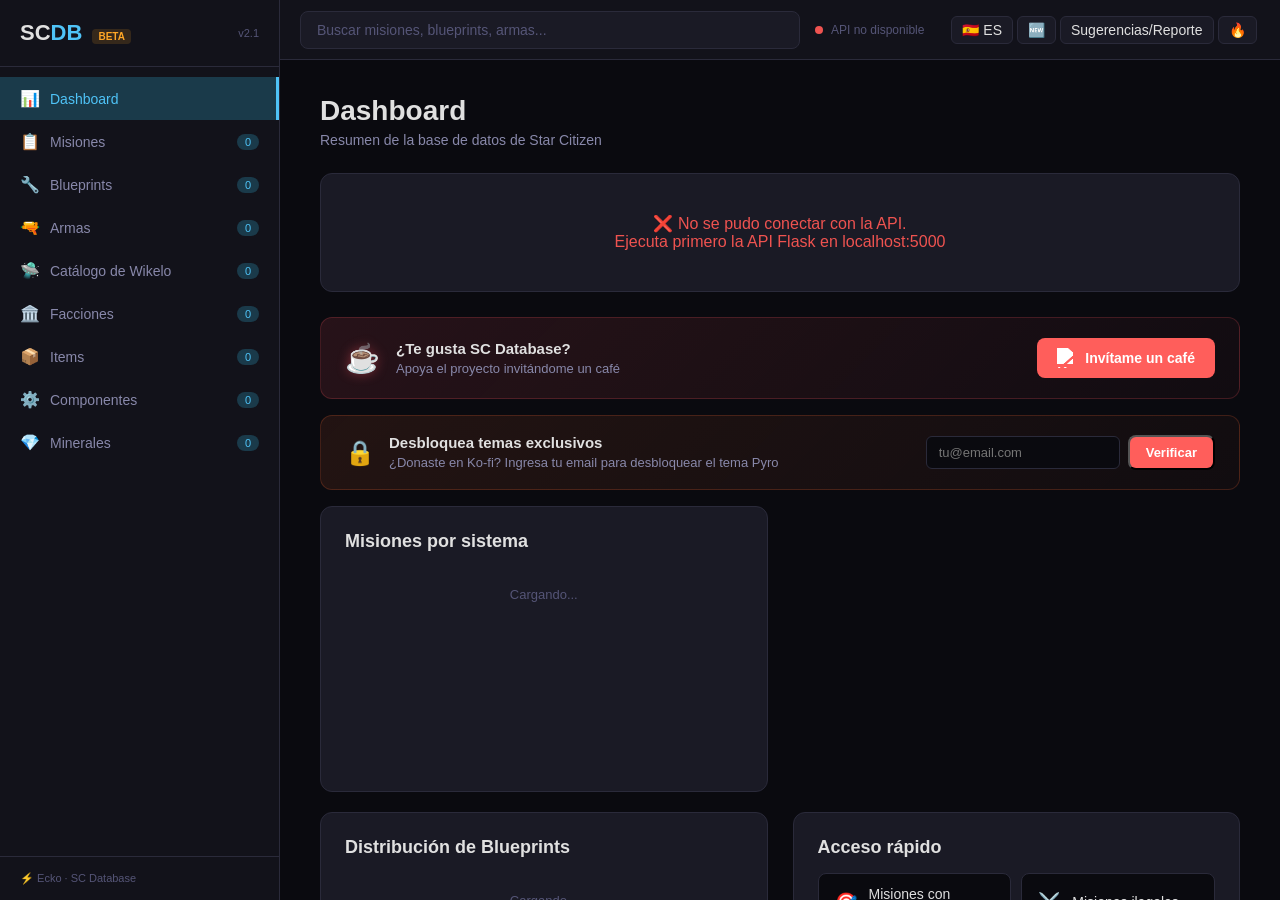
==== commit ad1a2b3c: "Add suggestions system: Pages Function + admin page" ====
--- a/frontend/index.html
+++ b/frontend/index.html
@@ -5,6 +5,14 @@
     <meta name="viewport" content="width=device-width, initial-scale=1.0">
     <title>SC Database</title>
     <link rel="stylesheet" href="style.css">
+<!-- Google tag (gtag.js) -->
+<script async src="https://www.googletagmanager.com/gtag/js?id=G-HVD7ZQLWYD"></script>
+<script>
+  window.dataLayer = window.dataLayer || [];
+  function gtag(){dataLayer.push(arguments);}
+  gtag('js', new Date());
+  gtag('config', 'G-HVD7ZQLWYD');
+</script>
 </head>
 <body>
     <div id="app">
@@ -54,6 +62,11 @@
                     <span>Componentes</span>
                     <span class="badge" id="badge-components">0</span>
                 </li>
+                <li class="nav-item" data-page="minerals">
+                    <span class="nav-icon">💎</span>
+                    <span>Minerales</span>
+                    <span class="badge" id="badge-minerals">0</span>
+                </li>
             </ul>
             <div class="sidebar-footer">
                 <span>⚡ Ecko · SC Database</span>
@@ -78,7 +91,8 @@
                         <span id="langBtn">🇪🇸</span>
                     </button>
                     <button class="tb-btn" onclick="openChangelog()" title="Novedades">🆕</button>
-                    <button class="tb-btn" onclick="openFeedback()" title="Feedback">💬</button>
+                    <button class="tb-btn" onclick="openSuggestionsModal()" title="Sugerencias/Reporte">Sugerencias/Reporte</button>
+                    <button class="tb-btn" id="theme-toggle" onclick="toggleTheme()" title="Tema Pyro"><span class="backdrop" style="display:none"><span class="corner"></span></span>🔥</button>
                 </div>
             </header>
 
@@ -106,6 +120,21 @@
                         </div>
                     </div>
 
+                    <div class="supporter-section" id="supporter-section">
+                        <div class="supporter-content">
+                            <span class="supporter-icon">🔒</span>
+                            <div class="supporter-text">
+                                <strong>Desbloquea temas exclusivos</strong>
+                                <span>¿Donaste en Ko-fi? Ingresa tu email para desbloquear el tema Pyro</span>
+                            </div>
+                            <div class="supporter-input-group">
+                                <input type="email" id="supporter-email" placeholder="tu@email.com" class="filter-input">
+                                <button id="supporter-verify-btn" class="kofi-btn" style="padding:8px 16px;font-size:13px">Verificar</button>
+                            </div>
+                        </div>
+                        <div id="supporter-status" class="supporter-status"></div>
+                    </div>
+
                     <div class="dashboard-grid">
                         <div class="card">
                             <h3>Misiones por sistema</h3>
@@ -148,6 +177,10 @@
                                 <a href="#" class="quick-link" data-page="components">
                                     <span class="ql-icon">⚙️</span>
                                     <span>Componentes de nave</span>
+                                </a>
+                                <a href="#" class="quick-link" data-page="minerals">
+                                    <span class="ql-icon">💎</span>
+                                    <span>Ver minerales</span>
                                 </a>
                             </div>
                         </div>
@@ -306,6 +339,20 @@
                     <div class="table-container"><table class="data-table" id="comps-table"><thead><tr><th data-sort="name" class="sortable">Nombre</th><th data-sort="type" class="sortable">Tipo</th><th data-sort="size" class="sortable">Size</th><th data-sort="grade" class="sortable">Grade</th></tr></thead><tbody id="comps-tbody"><tr><td colspan="4" class="loading-row">Cargando...</td></tr></tbody></table></div>
                     <div class="pagination" id="comps-pagination"></div>
                 </div>
+
+                <!-- ═══ MINERALS PAGE ═══ -->
+                <div id="page-minerals" class="page">
+                    <div class="page-header"><h2>Minerales</h2><span id="minerals-count" class="page-count">0</span></div>
+                    <p class="subtitle">Catálogo completo de minerales y menas — firmas, rareza y locaciones</p>
+                    <div class="filters-bar">
+                        <div class="filter-group"><input type="text" id="minerals-search" class="filter-input" placeholder="Buscar mineral..."></div>
+                        <div class="filter-group"><select id="filter-rarity" class="filter-select"><option value="">Todas las rarezas</option></select></div>
+                        <div class="filter-group"><select id="filter-system" class="filter-select"><option value="">Todos los sistemas</option></select></div>
+                        <button id="minerals-reset" class="btn-reset">✕</button>
+                    </div>
+                    <div class="table-container"><table class="data-table" id="minerals-table"><thead><tr><th data-sort="name" class="sortable">Nombre</th><th data-sort="rarity" class="sortable">Rareza</th><th data-sort="sig_min" class="sortable">Firma Mín</th><th data-sort="sig_max" class="sortable">Firma Máx</th><th data-sort="value" class="sortable">Valor/SCU</th><th data-sort="locations" class="sortable">Sistemas</th></tr></thead><tbody id="minerals-tbody"><tr><td colspan="6" class="loading-row">Cargando...</td></tr></tbody></table></div>
+                    <div class="pagination" id="minerals-pagination"></div>
+                </div>
             </div>
         </main>
     </div>
--- a/frontend/style.css
+++ b/frontend/style.css
@@ -3,6 +3,20 @@
    ═══════════════════════════════════════════ */
 
 :root {
+    --flicker: linear(
+      0 0%,
+      0.1864 6.17%,
+      0.0001 14.41%,
+      0.5244 20.97%,
+      0.3927 37.91%,
+      0.8115 60.62%,
+      0.9416 61.92%,
+      0.9928 67.98%,
+      0.5032 70.42%,
+      0.9077 96.96%,
+      0.6736 98.74%,
+      1 100%
+    );
     --bg-primary: #0a0a0f;
     --bg-secondary: #12121a;
     --bg-card: #1a1a25;
@@ -20,6 +34,350 @@
     --topbar-height: 60px;
 }
 
+/* ═══════════════════════════════════════════
+   Pyro Theme (naranja/rojo/ámbar)
+   ═══════════════════════════════════════════ */
+
+[data-theme="pyro"] {
+    --bg-primary: #0a0808;
+    --bg-secondary: #14100d;
+    --bg-card: #1c1410;
+    --bg-hover: #261a14;
+    --border: #332218;
+    --text-primary: #e0d5cc;
+    --text-secondary: #a08878;
+    --text-muted: #6a5545;
+    --accent: #ff6b35;
+    --accent-dim: #3d1e0e;
+    --success: #66bb6a;
+    --warning: #ffa726;
+    --danger: #ef5350;
+}
+
+/* ══ Pyro: Component Overrides ══ */
+
+[data-theme="pyro"] .sidebar-header h1 span { color: var(--accent); }
+
+[data-theme="pyro"] .nav-item.active {
+    border-right: 3px solid var(--accent);
+    color: var(--accent);
+}
+
+/* Stat cards */
+[data-theme="pyro"] .stat-card .stat-value { color: var(--accent); }
+[data-theme="pyro"] .stat-card:hover {
+    border-color: var(--accent);
+    box-shadow: 0 0 12px rgba(255, 107, 53, 0.15);
+}
+
+/* Table headers */
+[data-theme="pyro"] .data-table th:hover { color: var(--accent); }
+[data-theme="pyro"] .data-table th.sorted { color: var(--accent); }
+[data-theme="pyro"] .data-table tbody tr:hover { border-left: 2px solid var(--accent); }
+
+/* Pagination */
+[data-theme="pyro"] .page-btn.active {
+    background: var(--accent-dim);
+    border-color: var(--accent);
+    color: var(--accent);
+}
+[data-theme="pyro"] .page-btn:hover {
+    border-color: var(--accent);
+    color: var(--accent);
+}
+
+/* Filters */
+[data-theme="pyro"] .filter-input:focus,
+[data-theme="pyro"] .filter-select:focus {
+    border-color: var(--accent);
+}
+[data-theme="pyro"] .check-label input[type="checkbox"] {
+    accent-color: var(--accent);
+}
+
+/* Quick links */
+[data-theme="pyro"] .quick-link:hover {
+    border-color: var(--accent);
+    box-shadow: 0 0 10px rgba(255, 107, 53, 0.12);
+}
+
+/* Charts — Pyro mode */
+[data-theme="pyro"] .chart-bar-fill.system-Stanton { background: #ff8a65; }
+[data-theme="pyro"] .chart-bar-fill.system-Pyro { background: #ff5252; }
+
+[data-theme="pyro"] .cbl-val { color: var(--accent); }
+
+/* Badges */
+[data-theme="pyro"] .badge-bp {
+    background: var(--accent-dim);
+    color: var(--accent);
+}
+[data-theme="pyro"] .comp-badge.ct-PowerPlant {
+    background: rgba(255, 107, 53, 0.15);
+    color: var(--accent);
+}
+[data-theme="pyro"] .comp-badge.ct-Shield {
+    background: rgba(255, 107, 53, 0.15);
+    color: var(--accent);
+}
+
+/* Catalog cards */
+[data-theme="pyro"] .catalog-card .cc-title { color: var(--accent); }
+[data-theme="pyro"] .catalog-card:hover {
+    border-color: var(--accent);
+    box-shadow: 0 4px 12px rgba(255, 107, 53, 0.1);
+}
+
+/* Search results accent */
+[data-theme="pyro"] .search-dropdown .sr-title { color: var(--accent); }
+[data-theme="pyro"] .search-result-item:hover { border-left: 2px solid var(--accent); }
+
+/* Pagination accent in text above */
+[data-theme="pyro"] .page-count {
+    background: var(--accent-dim);
+    color: var(--accent);
+}
+
+/* Scroll-to-top button */
+[data-theme="pyro"] #scroll-top-btn:hover {
+    background: var(--accent);
+    color: var(--bg-primary);
+    box-shadow: 0 4px 16px rgba(255, 107, 53, 0.3);
+}
+
+/* Loading spinner */
+[data-theme="pyro"] .loading-indicator .spinner {
+    border-top-color: var(--accent);
+}
+
+/* Search dropdown accent header */
+[data-theme="pyro"] .search-dropdown div[style*="text-transform:uppercase"] {
+    color: var(--accent) !important;
+}
+
+/* ═══ Pyro: Fire gradient on sidebar header bottom border ═══ */
+
+[data-theme="pyro"] .sidebar-header {
+    border-bottom: 2px solid transparent;
+    border-image: linear-gradient(90deg, #ff6b35, #ff5252, #ffa726, #ff6b35) 1;
+    border-image-slice: 1;
+    animation: pyro-fire-border 4s ease infinite;
+}
+
+@keyframes pyro-fire-border {
+    0% { border-image-source: linear-gradient(90deg, #ff6b35, #ff5252, #ffa726, #ff6b35); }
+    25% { border-image-source: linear-gradient(90deg, #ffa726, #ff6b35, #ff5252, #ffa726); }
+    50% { border-image-source: linear-gradient(90deg, #ff5252, #ffa726, #ff6b35, #ff5252); }
+    75% { border-image-source: linear-gradient(90deg, #ff6b35, #ff5252, #ffa726, #ff6b35); }
+    100% { border-image-source: linear-gradient(90deg, #ff6b35, #ff5252, #ffa726, #ff6b35); }
+}
+
+/* ═══ Pyro: Scanlines en toda la página ═══ */
+
+[data-theme="pyro"] body::after {
+    content: '';
+    position: fixed;
+    inset: 0;
+    background: repeating-linear-gradient(
+        0deg,
+        transparent, transparent 2px,
+        rgba(255, 107, 53, 0.04) 2px, rgba(255, 107, 53, 0.04) 4px
+    );
+    pointer-events: none;
+    z-index: 9999;
+}
+
+[data-theme="pyro"] .card,
+[data-theme="pyro"] .modal-detail,
+[data-theme="pyro"] .stat-card {
+    position: relative;
+    overflow: hidden;
+}
+
+[data-theme="pyro"] .card::after,
+[data-theme="pyro"] .modal-detail::after,
+[data-theme="pyro"] .stat-card::after {
+    content: '';
+    position: absolute;
+    top: 0;
+    left: 0;
+    width: 100%;
+    height: 100%;
+    background: repeating-linear-gradient(
+        0deg,
+        transparent,
+        transparent 2px,
+        rgba(255, 107, 53, 0.05) 2px,
+        rgba(255, 107, 53, 0.05) 4px
+    );
+    pointer-events: none;
+    z-index: 1;
+}
+
+/* ═══ Pyro: Glitch effect — AUTOMÁTICO e infinito ═══ */
+
+@keyframes glitch {
+    0% { transform: translate(0, 0) skewX(0deg); }
+    1% { transform: translate(-2px, 1px) skewX(-0.8deg); }
+    2%, 3% { transform: translate(3px, -1px) skewX(0.6deg); clip-path: polygon(0 2%, 100% 2%, 100% 95%, 95% 95%, 95% 90%, 85% 90%, 85% 95%, 8% 95%, 0 70%); }
+    4% { transform: translate(-3px, 2px) skewX(-0.4deg); clip-path: polygon(0 78%, 100% 78%, 100% 100%, 95% 100%, 95% 90%, 85% 90%, 85% 100%, 8% 100%, 0 78%); }
+    5% { transform: translate(1px, 0) skewX(0.4deg); }
+    6% { transform: translate(4px, -2px) skewX(0.3deg); clip-path: polygon(0 44%, 100% 44%, 100% 54%, 95% 54%, 95% 54%, 85% 54%, 85% 54%, 8% 54%, 0 54%); }
+    7% { transform: translate(-1px, 1px) skewX(-0.3deg); }
+    8%, 9% { transform: translate(2px, -1px) skewX(0.5deg); clip-path: polygon(0 40%, 100% 40%, 100% 85%, 95% 85%, 95% 85%, 85% 85%, 85% 85%, 8% 85%, 0 70%); }
+    10% { transform: translate(-2px, 2px) skewX(-0.5deg); }
+    11% { transform: translate(1px, 0) skewX(0); }
+    12%, 14% { transform: translate(-1px, 1px) skewX(-0.3deg); clip-path: polygon(0 63%, 100% 63%, 100% 80%, 95% 80%, 95% 80%, 85% 80%, 85% 80%, 8% 80%, 0 70%); }
+    15% { transform: translate(0, 0) skewX(0); clip-path: none; }
+    100% { transform: translate(0, 0) skewX(0); clip-path: none; }
+}
+
+[data-theme="pyro"] .card,
+[data-theme="pyro"] .stat-card,
+[data-theme="pyro"] .modal-detail {
+    animation: glitch 8s infinite;
+    animation-delay: calc(var(--glitch-delay, 0) * 1s);
+}
+
+@keyframes glitch-rgb {
+    0% { text-shadow: 3px 0 #ff0040, -3px 0 #00ffff, 0 0 0 transparent; }
+    2% { text-shadow: -3px 0 #ff0040, 3px 0 #00ffff, 0 0 2px rgba(255, 107, 53, 0.3); }
+    4% { text-shadow: 2px 0 #ff0040, -2px 0 #00ffff, 0 0 0 transparent; }
+    6% { text-shadow: -2px 0 #ff0040, 2px 0 #00ffff, 0 0 3px rgba(255, 107, 53, 0.2); }
+    8% { text-shadow: 1px 0 #ff0040, -1px 0 #00ffff; }
+    10% { text-shadow: -1px 0 #ff0040, 3px 0 #00ffff; }
+    12%, 92% { text-shadow: 0 0 0 transparent; }
+    94% { text-shadow: 2px 0 #ff0040, -2px 0 #00ffff; }
+    96% { text-shadow: -2px 0 #ff0040, 2px 0 #00ffff; }
+    98% { text-shadow: 1px 0 #ff0040, -1px 0 #00ffff; }
+    100% { text-shadow: 0 0 0 transparent; }
+}
+
+[data-theme="pyro"] .stat-value,
+[data-theme="pyro"] h3,
+[data-theme="pyro"] .modal-detail h2,
+[data-theme="pyro"] .sidebar-header h1 {
+    animation: glitch-rgb 6s infinite;
+    animation-delay: calc(var(--glitch-delay, 0) * 1s);
+}
+
+/* ═══ Pyro: Static noise on sidebar header ═══ */
+
+@keyframes static-noise {
+    0% { background-position: 0 0; }
+    10% { background-position: -5px 3px; }
+    20% { background-position: 3px -2px; }
+    30% { background-position: -2px 5px; }
+    40% { background-position: 4px 4px; }
+    50% { background-position: -4px -3px; }
+    60% { background-position: 2px 6px; }
+    70% { background-position: -6px -1px; }
+    80% { background-position: 1px 4px; }
+    90% { background-position: -3px -5px; }
+    100% { background-position: 0 0; }
+}
+
+[data-theme="pyro"] .sidebar-header::before {
+    content: '';
+    position: absolute;
+    top: 0;
+    left: 0;
+    width: 100%;
+    height: 100%;
+    opacity: 0.1;
+    pointer-events: none;
+    background-image: url("data:image/svg+xml,%3Csvg viewBox='0 0 256 256' xmlns='http://www.w3.org/2000/svg'%3E%3Cfilter id='noise'%3E%3CfeTurbulence type='fractalNoise' baseFrequency='0.9' numOctaves='4' stitchTiles='stitch'/%3E%3C/filter%3E%3Crect width='100%25' height='100%25' filter='url(%23noise)' opacity='1'/%3E%3C/svg%3E");
+    background-repeat: repeat;
+    background-size: 64px 64px;
+    animation: static-noise 0.25s steps(3) infinite;
+    z-index: 0;
+}
+
+[data-theme="pyro"] .sidebar-header {
+    position: relative;
+    z-index: 0;
+}
+
+/* ═══ Pyro: Corner decorations en sidebar ═══ */
+[data-theme="pyro"] .sidebar-header::after {
+    content: '';
+    position: absolute;
+    bottom: -1px;
+    right: 0;
+    width: 16px;
+    height: 16px;
+    border-right: 2px solid var(--accent);
+    border-bottom: 2px solid var(--accent);
+    z-index: 2;
+    pointer-events: none;
+}
+
+/* ═══ Pyro: Corner decoration in sidebar (top-left) — injected via JS ═══ */
+[data-theme="pyro"] .sidebar-header .corner-tl {
+    position: absolute;
+    top: 0;
+    left: 0;
+    width: 16px;
+    height: 16px;
+    border-top: 2px solid var(--accent);
+    border-left: 2px solid var(--accent);
+    z-index: 2;
+    pointer-events: none;
+}
+
+[data-theme="pyro"] .sidebar-header h1,
+[data-theme="pyro"] .sidebar-header .version {
+    position: relative;
+    z-index: 1;
+}
+
+/* ═══ Pyro: Flicker intenso en badges, acentos y valores clave ═══ */
+
+@keyframes pyro-flicker {
+    0% { opacity: 1; transform: scale(1); }
+    3% { opacity: 0.08; transform: scale(0.95); }
+    5% { opacity: 0.7; transform: scale(1.02); }
+    7% { opacity: 0.1; transform: scale(0.97); filter: brightness(2); }
+    9% { opacity: 0.9; filter: brightness(1.5); }
+    11% { opacity: 0.15; transform: scale(0.98); }
+    13% { opacity: 1; transform: scale(1); filter: brightness(1); }
+    85% { opacity: 1; transform: scale(1); filter: brightness(1); }
+    87% { opacity: 0.2; transform: scale(0.96); filter: brightness(2.5); }
+    89% { opacity: 0.8; }
+    91% { opacity: 0.1; transform: scale(1.03); filter: brightness(2); }
+    93% { opacity: 0.9; }
+    95% { opacity: 0.05; filter: brightness(3); }
+    97% { opacity: 0.7; }
+    100% { opacity: 1; transform: scale(1); filter: brightness(1); }
+}
+
+[data-theme="pyro"] .badge,
+[data-theme="pyro"] .badge-bp,
+[data-theme="pyro"] .nav-item.active .nav-icon,
+[data-theme="pyro"] .stat-value,
+[data-theme="pyro"] .page-btn.active {
+    animation: pyro-flicker 3s infinite;
+}
+
+/* ═══ Pyro: Catalog card glitch automático ═══ */
+[data-theme="pyro"] .catalog-card {
+    animation: glitch 8s infinite;
+    animation-delay: calc(var(--glitch-delay, 0) * 1s);
+}
+
+/* ═══ Pyro: Minimap/faction nav glitch on key elements ═══ */
+[data-theme="pyro"] .nav-item.active {
+    background: var(--accent-dim);
+    border-right: 3px solid var(--accent);
+}
+
+[data-theme="pyro"] .nav-item.active .nav-text { color: var(--accent); }
+
+/* ═══ Pyro: Modal close button hover ═══ */
+[data-theme="pyro"] .modal-close:hover {
+    color: var(--accent);
+}
+
 * { margin: 0; padding: 0; box-sizing: border-box; }
 
 body {
@@ -454,6 +812,17 @@
 .comp-badge.ct-Cooler { background: rgba(102,187,106,0.15); color: var(--success); }
 .comp-badge.ct-QuantumDrive { background: rgba(171,71,188,0.15); color: #ab47bc; }
 .comp-badge.ct-Radar { background: rgba(38,198,218,0.15); color: #26c6da; }
+
+/* ═══ Rarity Badges (Minerales) ═══ */
+.badge-rarity { font-size: 10px; padding: 2px 8px; border-radius: 4px; font-weight: 700; text-transform: uppercase; letter-spacing: 0.5px; white-space: nowrap; }
+.badge-rarity.común { background: rgba(158,158,158,0.15); color: #bdbdbd; border: 1px solid rgba(158,158,158,0.3); }
+.badge-rarity.raro { background: rgba(33,150,243,0.15); color: #64b5f6; border: 1px solid rgba(33,150,243,0.3); }
+.badge-rarity.épico { background: rgba(156,39,176,0.15); color: #ab47bc; border: 1px solid rgba(156,39,176,0.3); }
+.badge-rarity.legendario { background: rgba(255,167,38,0.15); color: #ffa726; border: 1px solid rgba(255,167,38,0.3); }
+
+[data-theme="pyro"] .badge-rarity.legendario { background: rgba(255,107,53,0.2); color: var(--accent); border-color: rgba(255,107,53,0.4); }
+[data-theme="pyro"] .badge-rarity.épico { background: rgba(171,71,188,0.15); color: #ce93d8; border-color: rgba(171,71,188,0.3); }
+[data-theme="pyro"] .badge-rarity.raro { background: rgba(79,195,247,0.15); color: #4fc3f7; border-color: rgba(79,195,247,0.3); }
 
 /* ═══ Item Type Badges ═══ */
 .badge-type { font-size: 10px; padding: 2px 8px; border-radius: 4px; font-weight: 600; white-space: nowrap; }
@@ -857,6 +1226,14 @@
     #comps-table.data-table td:nth-child(2)::before { content: 'Tipo'; }
     #comps-table.data-table td:nth-child(3)::before { content: 'Size'; }
     #comps-table.data-table td:nth-child(4)::before { content: 'Grade'; }
+
+    /* Minerals (6 cols): Nombre, Rareza, Firma Mín, Firma Máx, Valor/SCU, Sistemas */
+    #minerals-table.data-table td:nth-child(1)::before { content: 'Nombre'; }
+    #minerals-table.data-table td:nth-child(2)::before { content: 'Rareza'; }
+    #minerals-table.data-table td:nth-child(3)::before { content: 'Firma Mín'; }
+    #minerals-table.data-table td:nth-child(4)::before { content: 'Firma Máx'; }
+    #minerals-table.data-table td:nth-child(5)::before { content: 'Valor/SCU'; }
+    #minerals-table.data-table td:nth-child(6)::before { content: 'Sistemas'; }
 }
 
 @media (max-width: 480px) {
@@ -1067,3 +1444,758 @@
     .kofi-text { text-align: center; }
     .kofi-btn { width: 100%; justify-content: center; }
 }
+
+/* ═══ Supporter Section (Ko-fi desbloqueo Pyro) ═══ */
+
+.supporter-section {
+    background: linear-gradient(135deg, rgba(255, 107, 53, 0.10), rgba(255, 107, 53, 0.03));
+    border: 1px solid rgba(255, 107, 53, 0.2);
+    border-radius: 12px;
+    padding: 18px 24px;
+    margin: 0 0 16px 0;
+    transition: all 0.3s ease;
+}
+
+.supporter-section:hover {
+    border-color: rgba(255, 107, 53, 0.4);
+    box-shadow: 0 4px 20px rgba(255, 107, 53, 0.12);
+}
+
+.supporter-content {
+    display: flex;
+    align-items: center;
+    gap: 14px;
+    flex-wrap: wrap;
+}
+
+.supporter-icon {
+    font-size: 24px;
+    flex-shrink: 0;
+}
+
+.supporter-text {
+    flex: 1;
+    min-width: 160px;
+}
+
+.supporter-text strong {
+    display: block;
+    font-size: 15px;
+    color: var(--text-primary);
+    margin-bottom: 2px;
+}
+
+.supporter-text span {
+    font-size: 13px;
+    color: var(--text-secondary);
+}
+
+.supporter-input-group {
+    display: flex;
+    align-items: center;
+    gap: 8px;
+    flex-shrink: 0;
+}
+
+.supporter-input-group .filter-input {
+    min-width: 180px;
+    padding: 8px 12px;
+    font-size: 13px;
+}
+
+.supporter-status {
+    margin-top: 10px;
+    display: none;
+    font-size: 13px;
+}
+
+.supporter-msg {
+    display: inline-block;
+    padding: 8px 14px;
+    border-radius: 8px;
+    background: var(--bg-card);
+    border: 1px solid var(--border);
+    width: 100%;
+    box-sizing: border-box;
+}
+
+.supporter-msg-success {
+    background: rgba(102, 187, 106, 0.12);
+    border-color: rgba(102, 187, 106, 0.3);
+    color: var(--success);
+}
+
+.supporter-msg-error {
+    background: rgba(239, 83, 80, 0.12);
+    border-color: rgba(239, 83, 80, 0.3);
+    color: var(--danger);
+}
+
+.supporter-msg-locked {
+    background: rgba(255, 167, 38, 0.12);
+    border-color: rgba(255, 167, 38, 0.3);
+    color: var(--warning);
+}
+
+.supporter-unlocked .supporter-content {
+    opacity: 0.5;
+    pointer-events: none;
+}
+
+.supporter-unlocked .supporter-icon {
+    filter: none;
+}
+
+[data-theme="pyro"] .supporter-section {
+    border-color: rgba(255, 107, 53, 0.3);
+    background: linear-gradient(135deg, rgba(255, 107, 53, 0.15), rgba(255, 107, 53, 0.05));
+}
+
+[data-theme="pyro"] .supporter-section:hover {
+    border-color: rgba(255, 107, 53, 0.5);
+}
+
+[data-theme="pyro"] .supporter-msg-success {
+    background: rgba(255, 107, 53, 0.12);
+    border-color: rgba(255, 107, 53, 0.3);
+    color: var(--accent);
+}
+
+@media (max-width: 768px) {
+    .supporter-section { padding: 16px; }
+    .supporter-content { flex-direction: column; text-align: center; }
+    .supporter-text { text-align: center; }
+    .supporter-input-group { width: 100%; flex-direction: column; }
+    .supporter-input-group .filter-input { width: 100%; min-width: auto; }
+    .supporter-input-group .kofi-btn { width: 100%; justify-content: center; }
+}
+
+/* ═══════════════════════════════════════════
+   ═══ PYRO CYBER / GLITCH SYSTEM ═══
+   Integración del diseño cyber/glitch del ejemplo
+   Solo se activa con [data-theme="pyro"]
+   ═══════════════════════════════════════════ */
+
+/* ═══ Global: Glitch clip-path keyframes (referenciado desde pyro) ═══ */
+
+@keyframes glitch-cyber {
+    0% {
+      clip-path: var(--clip-one);
+    }
+    2%,
+    8% {
+      clip-path: var(--clip-two);
+      transform: translate(calc(var(--shimmy-distance, 5) * -1%), 0);
+    }
+    6% {
+      clip-path: var(--clip-two);
+      transform: translate(calc(var(--shimmy-distance, 5) * 1%), 0);
+    }
+    9% {
+      clip-path: var(--clip-two);
+      transform: translate(0, 0);
+    }
+    10% {
+      clip-path: var(--clip-three);
+      transform: translate(calc(var(--shimmy-distance, 5) * 1%), 0);
+    }
+    13% {
+      clip-path: var(--clip-three);
+      transform: translate(0, 0);
+    }
+    14%,
+    21% {
+      clip-path: var(--clip-four);
+      transform: translate(calc(var(--shimmy-distance, 5) * 1%), 0);
+    }
+    25% {
+      clip-path: var(--clip-five);
+      transform: translate(calc(var(--shimmy-distance, 5) * 1%), 0);
+    }
+    30% {
+      clip-path: var(--clip-five);
+      transform: translate(calc(var(--shimmy-distance, 5) * -1%), 0);
+    }
+    35%,
+    45% {
+      clip-path: var(--clip-six);
+      transform: translate(calc(var(--shimmy-distance, 5) * -1%));
+    }
+    40% {
+      clip-path: var(--clip-six);
+      transform: translate(calc(var(--shimmy-distance, 5) * 1%));
+    }
+    50% {
+      clip-path: var(--clip-six);
+      transform: translate(0, 0);
+    }
+    55% {
+      clip-path: var(--clip-seven);
+      transform: translate(calc(var(--shimmy-distance, 5) * 1%), 0);
+    }
+    60% {
+      clip-path: var(--clip-seven);
+      transform: translate(0, 0);
+    }
+    31%,
+    61%,
+    100% {
+      clip-path: var(--clip-four);
+    }
+}
+
+@keyframes flicker {
+    0% { opacity: 0; }
+    100% { opacity: 1; }
+}
+
+@keyframes bg-flicker {
+    0% {
+      background: hsla(0,0%,0%,0.65);
+    }
+    100% {
+      background: var(--accent);
+    }
+}
+
+/* ═══ PYRO CYBER THEME ═══ */
+
+[data-theme="pyro"] .cyber-btn,
+[data-theme="pyro"] .tb-btn.cyber-btn {
+    --corner: 12px;
+    --border: 1px;
+    --clip: polygon(
+      0 0,
+      100% 0,
+      100% calc(100% - var(--corner)),
+      calc(100% - var(--corner)) 100%,
+      0% 100%
+    );
+    font-family: inherit;
+    text-align: left;
+    text-transform: uppercase;
+    display: flex;
+    align-items: center;
+    gap: 0.5rem;
+    padding: 0.5rem 0.5rem;
+    border: 0;
+    background: transparent;
+    position: relative;
+    color: var(--accent);
+    cursor: pointer;
+    outline: none;
+    width: auto;
+    font-size: 12px;
+    letter-spacing: 0.5px;
+    clip-path: var(--clip);
+}
+
+[data-theme="pyro"] .cyber-btn *,
+[data-theme="pyro"] .tb-btn.cyber-btn * {
+    pointer-events: none;
+}
+
+[data-theme="pyro"] .cyber-btn .backdrop,
+[data-theme="pyro"] .tb-btn.cyber-btn .backdrop {
+    position: absolute;
+    z-index: -1;
+    inset: 0;
+    background: hsla(0,0%,0%,0.4);
+    backdrop-filter: saturate(180%) blur(6px);
+    -webkit-backdrop-filter: saturate(180%) blur(6px);
+    clip-path: var(--clip);
+    pointer-events: none;
+    transition: background 0.2s ease;
+}
+
+[data-theme="pyro"] .cyber-btn .backdrop::before,
+[data-theme="pyro"] .tb-btn.cyber-btn .backdrop::before {
+    content: '';
+    position: absolute;
+    inset: 0;
+    background: var(--accent);
+    translate: 0 0;
+    border: var(--border) solid transparent;
+    clip-path: var(--clip);
+    mask: linear-gradient(transparent 0% 100%), linear-gradient(#fff 0% 100%);
+    mask-clip: padding-box, border-box;
+    mask-repeat: no-repeat;
+    mask-composite: intersect;
+    z-index: 2;
+}
+
+[data-theme="pyro"] .cyber-btn .backdrop .corner,
+[data-theme="pyro"] .tb-btn.cyber-btn .backdrop .corner {
+    position: absolute;
+    bottom: 0;
+    right: 0;
+    height: var(--corner);
+    width: var(--corner);
+}
+
+[data-theme="pyro"] .cyber-btn .backdrop .corner::after,
+[data-theme="pyro"] .tb-btn.cyber-btn .backdrop .corner::after {
+    content: '';
+    height: calc(var(--border) * 2);
+    width: 200%;
+    position: absolute;
+    top: 50%;
+    left: 50%;
+    translate: -50% -50%;
+    transform: rotate(135deg);
+    background: var(--accent);
+}
+
+/* Cyber: hover/focus states */
+[data-theme="pyro"] .cyber-btn:is(:hover, :focus-visible),
+[data-theme="pyro"] .tb-btn.cyber-btn:is(:hover, :focus-visible) {
+    color: var(--bg-primary);
+}
+
+[data-theme="pyro"] .cyber-btn:is(:hover, :focus-visible) .backdrop,
+[data-theme="pyro"] .tb-btn.cyber-btn:is(:hover, :focus-visible) .backdrop {
+    background: var(--accent);
+}
+
+[data-theme="pyro"] .cyber-btn:is(:hover, :focus-visible) kbd,
+[data-theme="pyro"] .tb-btn.cyber-btn:is(:hover, :focus-visible) kbd {
+    color: var(--accent);
+}
+
+/* Cyber: glitch layer */
+[data-theme="pyro"] .cyber-btn:is(:focus-visible, :hover) .glitch,
+[data-theme="pyro"] .tb-btn.cyber-btn:is(:focus-visible, :hover) .glitch {
+    animation: glitch-cyber 2s infinite;
+    display: flex;
+}
+
+[data-theme="pyro"] .cyber-btn:is(:focus-visible, :hover) .glitch .backdrop,
+[data-theme="pyro"] .tb-btn.cyber-btn:is(:focus-visible, :hover) .glitch .backdrop {
+    background: var(--bg-primary);
+}
+
+[data-theme="pyro"] .cyber-btn .glitch,
+[data-theme="pyro"] .tb-btn.cyber-btn .glitch {
+    display: none;
+    position: absolute;
+    inset: 0;
+    translate: 0% 0;
+    align-items: center;
+    gap: 0.5rem;
+    padding: 0.5rem 0.5rem;
+    pointer-events: none;
+    color: var(--accent);
+    text-shadow: 0 1px var(--shadow);
+    z-index: 3;
+}
+
+[data-theme="pyro"] .cyber-btn .glitch kbd,
+[data-theme="pyro"] .tb-btn.cyber-btn .glitch kbd {
+    opacity: 0;
+}
+
+/* Cyber: shimmy-distance for glitch animation */
+[data-theme="pyro"] .cyber-btn {
+    --shimmy-distance: 5;
+    --clip-one: polygon(
+      0 2%,
+      100% 2%,
+      100% 95%,
+      95% 95%,
+      95% 90%,
+      85% 90%,
+      85% 95%,
+      8% 95%,
+      0 70%
+    );
+    --clip-two: polygon(
+      0 78%,
+      100% 78%,
+      100% 100%,
+      95% 100%,
+      95% 90%,
+      85% 90%,
+      85% 100%,
+      8% 100%,
+      0 78%
+    );
+    --clip-three: polygon(
+      0 44%,
+      100% 44%,
+      100% 54%,
+      95% 54%,
+      95% 54%,
+      85% 54%,
+      85% 54%,
+      8% 54%,
+      0 54%
+    );
+    --clip-four: polygon(
+      0 0,
+      100% 0,
+      100% 0,
+      95% 0,
+      95% 0,
+      85% 0,
+      85% 0,
+      8% 0,
+      0 0
+    );
+    --clip-five: polygon(
+      0 0,
+      100% 0,
+      100% 0,
+      95% 0,
+      95% 0,
+      85% 0,
+      85% 0,
+      8% 0,
+      0 0
+    );
+    --clip-six: polygon(
+      0 40%,
+      100% 40%,
+      100% 85%,
+      95% 85%,
+      95% 85%,
+      85% 85%,
+      85% 85%,
+      8% 85%,
+      0 70%
+    );
+    --clip-seven: polygon(
+      0 63%,
+      100% 63%,
+      100% 80%,
+      95% 80%,
+      95% 80%,
+      85% 80%,
+      85% 80%,
+      8% 80%,
+      0 70%
+    );
+}
+
+/* ═══ Glitch Letters System ═══ */
+[data-theme="pyro"] .letters {
+    display: flex;
+}
+
+[data-theme="pyro"] .letters span:nth-of-type(2),
+[data-theme="pyro"] .letters span:nth-of-type(5) {
+    scale: 1 -1;
+}
+
+[data-theme="pyro"] .letters span:nth-of-type(3),
+[data-theme="pyro"] .letters span:nth-of-type(6),
+[data-theme="pyro"] .letters span:nth-of-type(7) {
+    scale: -1 -1;
+}
+
+/* ═══ PYRO CYBER: Modal Glitch Effects ═══ */
+[data-theme="pyro"] .modal-detail {
+    --corner: 12px;
+    --border: 2px;
+    --clip: polygon(
+      0 0,
+      100% 0,
+      100% calc(100% - var(--corner)),
+      calc(100% - var(--corner)) 100%,
+      0% 100%
+    );
+    clip-path: var(--clip);
+    overflow: visible;
+    position: relative;
+}
+
+[data-theme="pyro"] .modal-detail .modal__glitch {
+    --shimmy-distance: 2;
+    --clip-one: polygon(
+      0 2%,
+      100% 2%,
+      100% 95%,
+      95% 95%,
+      95% 90%,
+      85% 90%,
+      85% 95%,
+      8% 95%,
+      0 70%
+    );
+    --clip-two: polygon(
+      0 78%,
+      100% 78%,
+      100% 100%,
+      95% 100%,
+      95% 90%,
+      85% 90%,
+      85% 100%,
+      8% 100%,
+      0 78%
+    );
+    --clip-three: polygon(
+      0 44%,
+      100% 44%,
+      100% 54%,
+      95% 54%,
+      95% 54%,
+      85% 54%,
+      85% 54%,
+      8% 54%,
+      0 54%
+    );
+    --clip-four: polygon(
+      0 0,
+      100% 0,
+      100% 0,
+      95% 0,
+      95% 0,
+      85% 0,
+      85% 0,
+      8% 0,
+      0 0
+    );
+    --clip-five: polygon(
+      0 0,
+      100% 0,
+      100% 0,
+      95% 0,
+      95% 0,
+      85% 0,
+      85% 0,
+      8% 0,
+      0 0
+    );
+    --clip-six: polygon(
+      0 40%,
+      100% 40%,
+      100% 85%,
+      95% 85%,
+      95% 85%,
+      85% 85%,
+      85% 85%,
+      8% 85%,
+      0 70%
+    );
+    --clip-seven: polygon(
+      0 63%,
+      100% 63%,
+      100% 80%,
+      95% 80%,
+      95% 80%,
+      85% 80%,
+      85% 80%,
+      8% 80%,
+      0 70%
+    );
+    position: absolute;
+    inset: 0;
+    padding: 1rem;
+    animation-duration: 2s;
+    color: var(--accent-dim);
+    z-index: -1;
+    opacity: 0.5;
+    pointer-events: none;
+}
+
+[data-theme="pyro"] .modal-detail .modal__glitch.animating {
+    animation: glitch-cyber 2s infinite;
+}
+
+/* ═══ Pyro Cyber: Modal Backdrop Effects ═══ */
+[data-theme="pyro"] .modal-detail .body__backdrop {
+    position: absolute;
+    inset: 0;
+}
+
+[data-theme="pyro"] .modal-detail .body__backdrop::after {
+    content: '';
+    position: absolute;
+    left: 100%;
+    top: 2rem;
+    width: calc(2 * var(--border));
+    height: 40%;
+    background: var(--accent);
+    opacity: 0.7;
+    clip-path: polygon(0 0, 0 100%, 100% calc(100% - 6px), 100% 6px);
+}
+
+[data-theme="pyro"] .modal-detail .backdrop.body-backdrop {
+    position: absolute;
+    z-index: -1;
+    inset: 0;
+    background: hsla(0,0%,0%,0.4);
+    backdrop-filter: saturate(180%) blur(6px);
+    -webkit-backdrop-filter: saturate(180%) blur(6px);
+    clip-path: var(--clip);
+    pointer-events: none;
+}
+
+/* Modal entry animation wrapper */
+[data-theme="pyro"] .modal-detail .modal-body {
+    backdrop-filter: saturate(180%) blur(6px);
+    -webkit-backdrop-filter: saturate(180%) blur(6px);
+}
+
+/* ═══ Pyro Cyber: Enhanced Flicker Effects ═══ */
+[data-theme="pyro"] .badge-bp,
+[data-theme="pyro"] .nav-item.active .nav-icon {
+    animation: pyro-flicker 3s var(--flicker) infinite;
+}
+
+/* Modal flicker on open */
+[data-theme="pyro"] .modal-overlay {
+    animation: flicker 0.625s var(--flicker) none;
+}
+
+/* Cyber button flicker on action */
+[data-theme="pyro"] .tb-btn.cyber-btn:active .backdrop,
+[data-theme="pyro"] .cyber-btn:active .backdrop {
+    animation: bg-flicker 0.25s var(--flicker);
+}
+
+/* ═══ Pyro Cyber: Corner Decorations for Modals ═══ */
+[data-theme="pyro"] .modal-detail .corner {
+    position: absolute;
+    bottom: 0;
+    right: 0;
+    height: var(--corner);
+    width: var(--corner);
+}
+
+[data-theme="pyro"] .modal-detail .corner::after {
+    content: '';
+    height: calc(var(--border) * 2);
+    width: 200%;
+    position: absolute;
+    top: 50%;
+    left: 50%;
+    translate: -50% -50%;
+    transform: rotate(135deg);
+    background: var(--accent);
+}
+
+/* ═══ Pyro Cyber: Hover glitch on data table rows ═══ */
+[data-theme="pyro"] .data-table tbody tr:hover {
+    --shimmy-distance: 2;
+    --clip-one: polygon(0 2%,100% 2%,100% 95%,95% 95%,95% 90%,85% 90%,85% 95%,8% 95%,0 70%);
+    --clip-two: polygon(0 78%,100% 78%,100% 100%,95% 100%,95% 90%,85% 90%,85% 100%,8% 100%,0 78%);
+}
+
+/* ═══ Pyro Cyber: Section divider with glitch line ═══ */
+[data-theme="pyro"] .detail-section h4 {
+    position: relative;
+    overflow: hidden;
+}
+
+[data-theme="pyro"] .detail-section h4::after {
+    content: '';
+    position: absolute;
+    bottom: -1px;
+    left: 0;
+    right: 0;
+    height: 1px;
+    background: linear-gradient(90deg, var(--accent), transparent);
+    animation: glitch-cyber 4s ease infinite;
+    clip-path: var(--clip-one, none);
+}
+
+/* ═══════════════════════════════════════════
+   ═══ Buzón de sugerencias — Modal ═══
+   ═══════════════════════════════════════════ */
+
+.suggestions-modal {
+    max-width: 480px !important;
+}
+
+.suggestion-textarea {
+    width: 100%;
+    min-width: 100%;
+    max-width: 100%;
+    padding: 12px;
+    background: var(--bg-primary);
+    border: 1px solid var(--border);
+    border-radius: 8px;
+    color: var(--text-primary);
+    font-size: 14px;
+    outline: none;
+    resize: vertical;
+    font-family: inherit;
+    line-height: 1.5;
+    transition: border-color 0.2s;
+    margin-bottom: 12px;
+    box-sizing: border-box;
+}
+
+.suggestion-textarea:focus {
+    border-color: var(--accent);
+}
+
+.suggestion-textarea::placeholder {
+    color: var(--text-muted);
+}
+
+.suggestion-email {
+    width: 100%;
+    padding: 10px 12px;
+    margin-bottom: 12px;
+    box-sizing: border-box;
+}
+
+.suggestion-actions {
+    display: flex;
+    gap: 10px;
+    align-items: center;
+    margin-top: 4px;
+}
+
+.suggestion-submit {
+    padding: 10px 24px !important;
+    font-size: 14px !important;
+    font-weight: 600 !important;
+    border: none !important;
+    cursor: pointer;
+}
+
+.suggestion-submit:disabled {
+    opacity: 0.6;
+    cursor: not-allowed;
+    transform: none !important;
+}
+
+.suggestion-feedback {
+    margin-bottom: 12px;
+    min-height: 0;
+}
+
+.suggestion-msg {
+    display: block;
+    padding: 10px 14px;
+    border-radius: 8px;
+    font-size: 13px;
+    line-height: 1.4;
+}
+
+.suggestion-msg-success {
+    background: rgba(102, 187, 106, 0.12);
+    border: 1px solid rgba(102, 187, 106, 0.3);
+    color: var(--success);
+}
+
+.suggestion-msg-error {
+    background: rgba(239, 83, 80, 0.12);
+    border: 1px solid rgba(239, 83, 80, 0.3);
+    color: var(--danger);
+}
+
+@media (max-width: 480px) {
+    .suggestions-modal {
+        width: 95% !important;
+    }
+    .suggestion-actions {
+        flex-direction: column;
+    }
+    .suggestion-actions button {
+        width: 100%;
+        justify-content: center;
+    }
+}
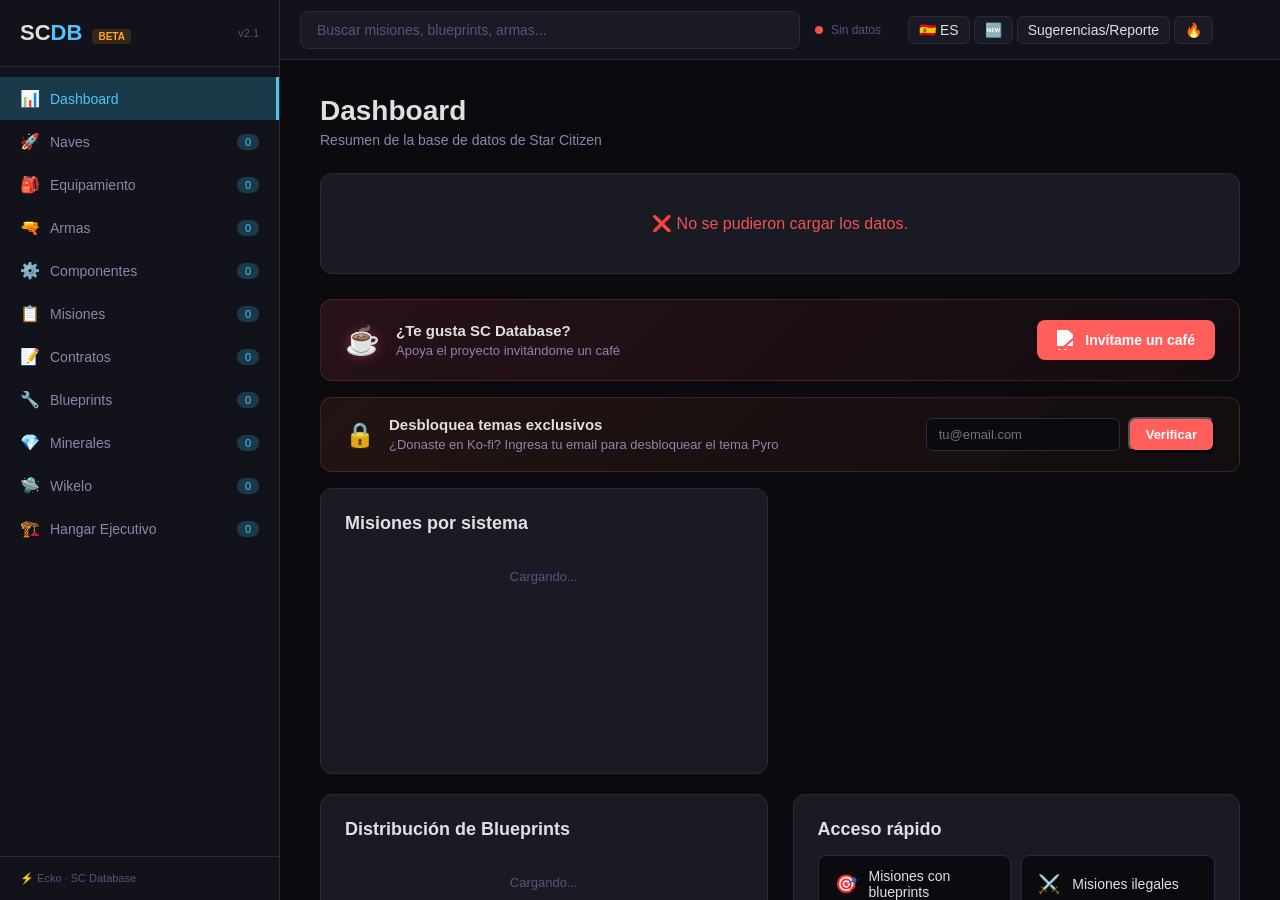
==== commit 78f629ec: "Rework sidebar + pages: Ships, Equipment, Contracts, Components, Wikelo, Exec Hangars" ====
--- a/frontend/index.html
+++ b/frontend/index.html
@@ -27,45 +27,55 @@
                     <span class="nav-icon">📊</span>
                     <span>Dashboard</span>
                 </li>
+                <li class="nav-item" data-page="ships">
+                    <span class="nav-icon">🚀</span>
+                    <span>Naves</span>
+                    <span class="badge" id="badge-ships">0</span>
+                </li>
+                <li class="nav-item" data-page="equipment">
+                    <span class="nav-icon">🎒</span>
+                    <span>Equipamiento</span>
+                    <span class="badge" id="badge-equipment">0</span>
+                </li>
+                <li class="nav-item" data-page="weapons">
+                    <span class="nav-icon">🔫</span>
+                    <span>Armas</span>
+                    <span class="badge" id="badge-weapons">0</span>
+                </li>
+                <li class="nav-item" data-page="components">
+                    <span class="nav-icon">⚙️</span>
+                    <span>Componentes</span>
+                    <span class="badge" id="badge-components">0</span>
+                </li>
                 <li class="nav-item" data-page="missions">
                     <span class="nav-icon">📋</span>
                     <span>Misiones</span>
                     <span class="badge" id="badge-missions">0</span>
                 </li>
+                <li class="nav-item" data-page="contracts">
+                    <span class="nav-icon">📝</span>
+                    <span>Contratos</span>
+                    <span class="badge" id="badge-contracts">0</span>
+                </li>
                 <li class="nav-item" data-page="blueprints">
                     <span class="nav-icon">🔧</span>
                     <span>Blueprints</span>
                     <span class="badge" id="badge-blueprints">0</span>
                 </li>
-                <li class="nav-item" data-page="weapons">
-                    <span class="nav-icon">🔫</span>
-                    <span>Armas</span>
-                    <span class="badge" id="badge-weapons">0</span>
-                </li>
-                <li class="nav-item" data-page="wikelo">
-                    <span class="nav-icon">🛸</span>
-                    <span>Catálogo de Wikelo</span>
-                    <span class="badge" id="badge-wikelo">0</span>
-                </li>
-                <li class="nav-item" data-page="factions">
-                    <span class="nav-icon">🏛️</span>
-                    <span>Facciones</span>
-                    <span class="badge" id="badge-factions">0</span>
-                </li>
-                <li class="nav-item" data-page="items">
-                    <span class="nav-icon">📦</span>
-                    <span>Items</span>
-                    <span class="badge" id="badge-items">0</span>
-                </li>
-                <li class="nav-item" data-page="components">
-                    <span class="nav-icon">⚙️</span>
-                    <span>Componentes</span>
-                    <span class="badge" id="badge-components">0</span>
-                </li>
                 <li class="nav-item" data-page="minerals">
                     <span class="nav-icon">💎</span>
                     <span>Minerales</span>
                     <span class="badge" id="badge-minerals">0</span>
+                </li>
+                <li class="nav-item" data-page="wikelo">
+                    <span class="nav-icon">🛸</span>
+                    <span>Wikelo</span>
+                    <span class="badge" id="badge-wikelo">0</span>
+                </li>
+                <li class="nav-item" data-page="exec-hangars">
+                    <span class="nav-icon">🏗️</span>
+                    <span>Hangar Ejecutivo</span>
+                    <span class="badge" id="badge-exec-hangars">0</span>
                 </li>
             </ul>
             <div class="sidebar-footer">
@@ -353,6 +363,52 @@
                     <div class="table-container"><table class="data-table" id="minerals-table"><thead><tr><th data-sort="name" class="sortable">Nombre</th><th data-sort="rarity" class="sortable">Rareza</th><th data-sort="sig_min" class="sortable">Firma Mín</th><th data-sort="sig_max" class="sortable">Firma Máx</th><th data-sort="value" class="sortable">Valor/SCU</th><th data-sort="locations" class="sortable">Sistemas</th></tr></thead><tbody id="minerals-tbody"><tr><td colspan="6" class="loading-row">Cargando...</td></tr></tbody></table></div>
                     <div class="pagination" id="minerals-pagination"></div>
                 </div>
+                <!-- ═══ SHIPS PAGE ═══ -->
+                <div id="page-ships" class="page">
+                    <div class="page-header"><h2>Naves</h2><span id="ships-count" class="page-count">0</span></div>
+                    <p class="subtitle">Catálogo completo de naves con especificaciones</p>
+                    <div class="filters-bar">
+                        <div class="filter-group"><input type="text" id="ships-search" class="filter-input" placeholder="Buscar nave..."></div>
+                        <div class="filter-group"><select id="filter-ship-manu" class="filter-select"><option value="">Todos los fabricantes</option></select></div>
+                        <div class="filter-group"><select id="filter-ship-size" class="filter-select"><option value="">Todos los tamaños</option><option value="Snub">Snub</option><option value="Pequeña">Pequeña</option><option value="Mediana">Mediana</option><option value="Grande">Grande</option><option value="Capital">Capital</option></select></div>
+                        <div class="filter-group"><select id="filter-ship-role" class="filter-select"><option value="">Todos los roles</option></select></div>
+                        <button id="ships-reset" class="btn-reset">✕</button>
+                    </div>
+                    <div class="table-container"><table class="data-table" id="ships-table"><thead><tr><th data-sort="name" class="sortable">Nombre</th><th data-sort="manufacturer" class="sortable">Fabricante</th><th data-sort="size" class="sortable">Tamaño</th><th data-sort="role" class="sortable">Rol</th><th data-sort="scm_speed" class="sortable">SCM</th><th data-sort="max_speed" class="sortable">Máx</th><th data-sort="shield_hp" class="sortable">Escudo</th><th data-sort="price_auec" class="sortable">Precio</th></tr></thead><tbody id="ships-tbody"><tr><td colspan="8" class="loading-row">Cargando...</td></tr></tbody></table></div>
+                    <div class="pagination" id="ships-pagination"></div>
+                </div>
+
+                <!-- ═══ EQUIPMENT PAGE ═══ -->
+                <div id="page-equipment" class="page">
+                    <div class="page-header"><h2>Equipamiento</h2><span id="equipment-count" class="page-count">0</span></div>
+                    <p class="subtitle">Armaduras, armas FPS, accesorios y equipo personal</p>
+                    <div class="filters-bar">
+                        <div class="filter-group"><input type="text" id="equip-search" class="filter-input" placeholder="Buscar equipo..."></div>
+                        <div class="filter-group"><select id="filter-equip-type" class="filter-select"><option value="">Todas las categorías</option></select></div>
+                        <button id="equip-reset" class="btn-reset">✕</button>
+                    </div>
+                    <div class="table-container"><table class="data-table" id="equipment-table"><thead><tr><th data-sort="name" class="sortable">Nombre</th><th data-sort="type" class="sortable">Tipo</th><th data-sort="subtype" class="sortable">Subtipo</th><th data-sort="manufacturer" class="sortable">Fabricante</th></tr></thead><tbody id="equipment-tbody"><tr><td colspan="4" class="loading-row">Cargando...</td></tr></tbody></table></div>
+                    <div class="pagination" id="equipment-pagination"></div>
+                </div>
+
+                <!-- ═══ CONTRACTS PAGE ═══ -->
+                <div id="page-contracts" class="page">
+                    <div class="page-header"><h2>Contratos</h2><span id="contracts-count" class="page-count">0</span></div>
+                    <p class="subtitle">Contratos con pagos, recompensas y reputación</p>
+                    <div class="filters-bar">
+                        <div class="filter-group"><input type="text" id="contracts-search" class="filter-input" placeholder="Buscar contrato..."></div>
+                        <button id="contracts-reset" class="btn-reset">✕</button>
+                    </div>
+                    <div class="table-container"><table class="data-table" id="contracts-table"><thead><tr><th data-sort="name" class="sortable">Nombre</th><th data-sort="type" class="sortable">Tipo</th><th data-sort="pay_auec" class="sortable">Pago</th></tr></thead><tbody id="contracts-tbody"><tr><td colspan="3" class="loading-row">Cargando...</td></tr></tbody></table></div>
+                    <div class="pagination" id="contracts-pagination"></div>
+                </div>
+
+                <!-- ═══ EXEC HANGARS PAGE ═══ -->
+                <div id="page-exec-hangars" class="page">
+                    <div class="page-header"><h2>Hangar Ejecutivo</h2><span id="exec-hangars-count" class="page-count">0</span></div>
+                    <p class="subtitle">Monitoreo del PowerCycle de los Hangares Ejecutivos en Pyro</p>
+                    <div id="exec-hangars-content"><div class="loading-sm">Cargando...</div></div>
+                </div>
             </div>
         </main>
     </div>
